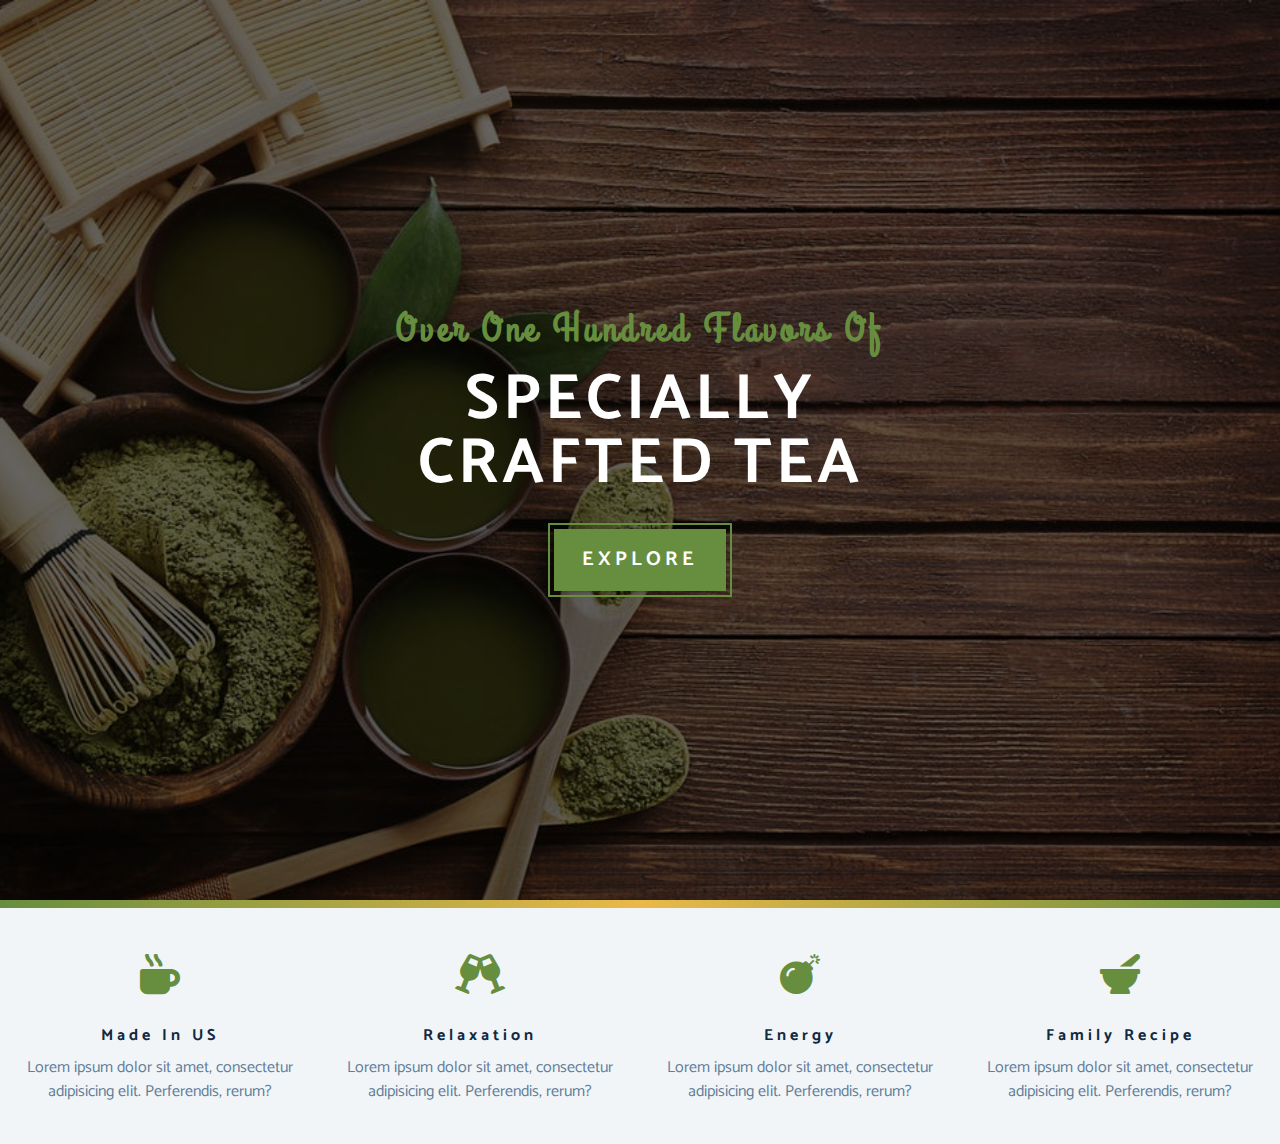
==== index.html @ 681a0a38 "skills section" ====
<!DOCTYPE html>
<html lang="en">
  <head>
    <meta charset="UTF-8" />
    <meta name="viewport" content="width=device-width, initial-scale=1.0" />
    <meta http-equiv="X-UA-Compatible" content="ie=edge" />
    <title>Tea Station || Home</title>
    <!-- font-awesome -->
    <link
      rel="stylesheet"
      href="./fontawesome-free-5.12.1-web/css/all.min.css" />
    <!-- custom css -->
    <link rel="stylesheet" href="./css/styles.css" />
  </head>
  <body>
    <!-- navbar -->
    <!-- header  -->
    <header class="header">
      <div class="banner">
        <h2>Over one hundred flavors of</h2>
        <h1>
          specially <br />
          crafted tea
        </h1>
        <a href="skills.html" class="btn banner-btn"> explore </a>
      </div>
    </header>
    <!-- end of header  -->
    <div class="content-divider"></div>
    <!-- skills section -->
    <section class="skills clearfix">
      <!-- single skill -->
      <article class="skill">
        <span class="skill-icon">
          <i class="fas fa-mug-hot"></i>
        </span>
        <h4 class="skill-title">made in US</h4>
        <p class="skill-text">
          Lorem ipsum dolor sit amet, consectetur adipisicing elit. Perferendis,
          rerum?
        </p>
      </article>
      <!-- end of single skill -->
      <!-- single skill -->
      <article class="skill">
        <span class="skill-icon">
          <i class="fas fa-glass-cheers"></i>
        </span>
        <h4 class="skill-title">relaxation</h4>
        <p class="skill-text">
          Lorem ipsum dolor sit amet, consectetur adipisicing elit. Perferendis,
          rerum?
        </p>
      </article>
      <!-- end of single skill -->
      <!-- single skill -->
      <article class="skill">
        <span class="skill-icon">
          <i class="fas fa-bomb"></i>
        </span>
        <h4 class="skill-title">energy</h4>
        <p class="skill-text">
          Lorem ipsum dolor sit amet, consectetur adipisicing elit. Perferendis,
          rerum?
        </p>
      </article>
      <!-- end of single skill -->
      <!-- single skill -->
      <article class="skill">
        <span class="skill-icon">
          <i class="fas fa-mortar-pestle"></i>
        </span>
        <h4 class="skill-title">family recipe</h4>
        <p class="skill-text">
          Lorem ipsum dolor sit amet, consectetur adipisicing elit. Perferendis,
          rerum?
        </p>
      </article>
      <!-- end of single skill -->
    </section>
    <!-- end of skills section -->
    <script src="app.js"></script>
  </body>
</html>
---- css/styles.css ----
/*
=============== 
Fonts
===============
*/
@import url("https://fonts.googleapis.com/css?family=Catamaran:400,700|Grand+Hotel");

/*
=============== 
Variables
===============
*/

:root {
  --clr-primary: #678e3e;
  --clr-primary-light: #beed8c;
  --clr-grey-1: #102a42;
  --clr-grey-5: #617d98;
  --clr-grey-10: #f1f5f8;
  --clr-white: #fff;
  --ff-primary: "Catamaran", sans-serif;
  --ff-secondary: "Grand Hotel", cursive;
  --transition: all 0.3s linear;
  --spacing: 0.25rem;
  --radius: 0.5rem;
}
* {
  margin: 0;
  padding: 0;
  box-sizing: border-box;
}
body {
  font-family: var(--ff-primary);
  background: var(--clr-white);
  color: var(--clr-grey-1);
  line-height: 1.5;
  font-size: 0.875rem;
}
a {
  text-decoration: none;
}
img {
  width: 100%;
  display: block;
}
h1,
h2,
h3,
h4 {
  letter-spacing: var(--spacing);
  text-transform: capitalize;
  line-height: 1.25;
  margin-bottom: 0.75rem;
}
h1 {
  font-size: 3rem;
}
h2 {
  font-size: 2rem;
}
h3 {
  font-size: 1.5rem;
}
h4 {
  font-size: 0.875rem;
}
p {
  margin-bottom: 1.25rem;
}
@media screen and (min-width: 800px) {
  h1 {
    font-size: 4rem;
  }
  h2 {
    font-size: 2.5rem;
  }
  h3 {
    font-size: 2rem;
  }
  h4 {
    font-size: 1rem;
  }
  body {
    font-size: 1rem;
  }
  h1,
  h2,
  h3,
  h4 {
    line-height: 1;
  }
}
/* more global css */

.btn {
  text-transform: uppercase;
  background: var(--clr-primary);
  color: var(--clr-white);
  padding: 0.75rem 1rem;
  letter-spacing: var(--spacing);
  display: inline-block;
  font-weight: 700;
  transition: var(--transition);
  font-size: 1rem;
  border: none;
  cursor: pointer;
  box-shadow: 0 1px 3px rgba(0, 0, 0, 0.2);
}
.btn:hover {
  color: var(--clr-primary);
  background: var(--clr-primary-light);
}
.clearfix::after,
.clearfix::before {
  content: "";
  clear: both;
  display: table;
}
/*
=============== 
Header
===============
*/
.header {
  min-height: 100vh;
  background: linear-gradient(rgba(0, 0, 0, 0.6), rgba(0, 0, 0, 0.6)),
    url("../images/main-bcg.jpeg") center/cover no-repeat fixed;
  position: relative;
  /* animation */
  overflow-x: hidden;
}
.banner {
  text-align: center;
  position: absolute;
  top: 50%;
  left: 50%;
  transform: translate(-50%, -50%);
}
.banner h2 {
  font-family: var(--ff-secondary);
  color: var(--clr-primary);
  /* animation */
}
.banner h1 {
  text-transform: uppercase;
  color: var(--clr-white);
  margin-top: 1.25rem;
  margin-bottom: 2rem;
  /* animation */
}
.banner-btn {
  outline: 0.125rem solid var(--clr-primary);
  outline-offset: 0.25rem;
  font-size: 1.25rem;
  padding: 1rem 1.75rem;
}
/* content divider */
.content-divider {
  height: 0.5rem;
  background: linear-gradient(
    to left,
    var(--clr-primary),
    #e9b949,
    var(--clr-primary)
  );
}
/*
=============== 
Skills
===============
*/

.skills {
  background: var(--clr-grey-10);
}
.skill {
  padding: 2.5rem 0;
  text-align: center;
  transition: var(--transition);
}
.skill-icon {
  font-size: 2.5rem;
  margin-bottom: 1.25rem;
  transition: var(--transition);
  display: inline-block;
  color: var(--clr-primary);
}
.skill-text {
  color: var(--clr-grey-5);
  max-width: 17rem;
  margin: 0 auto;
}
.skill:hover {
  background: var(--clr-white);
  box-shadow: 0 2px var(--clr-primary);
}
.skill:hover .skill-icon {
  transform: translateY(-5px);
}
@media screen and (min-width: 576px) {
  .skill {
    float: left;
    width: 50%;
  }
}
@media screen and (min-width: 1200px) {
  .skill {
    width: 25%;
  }
}
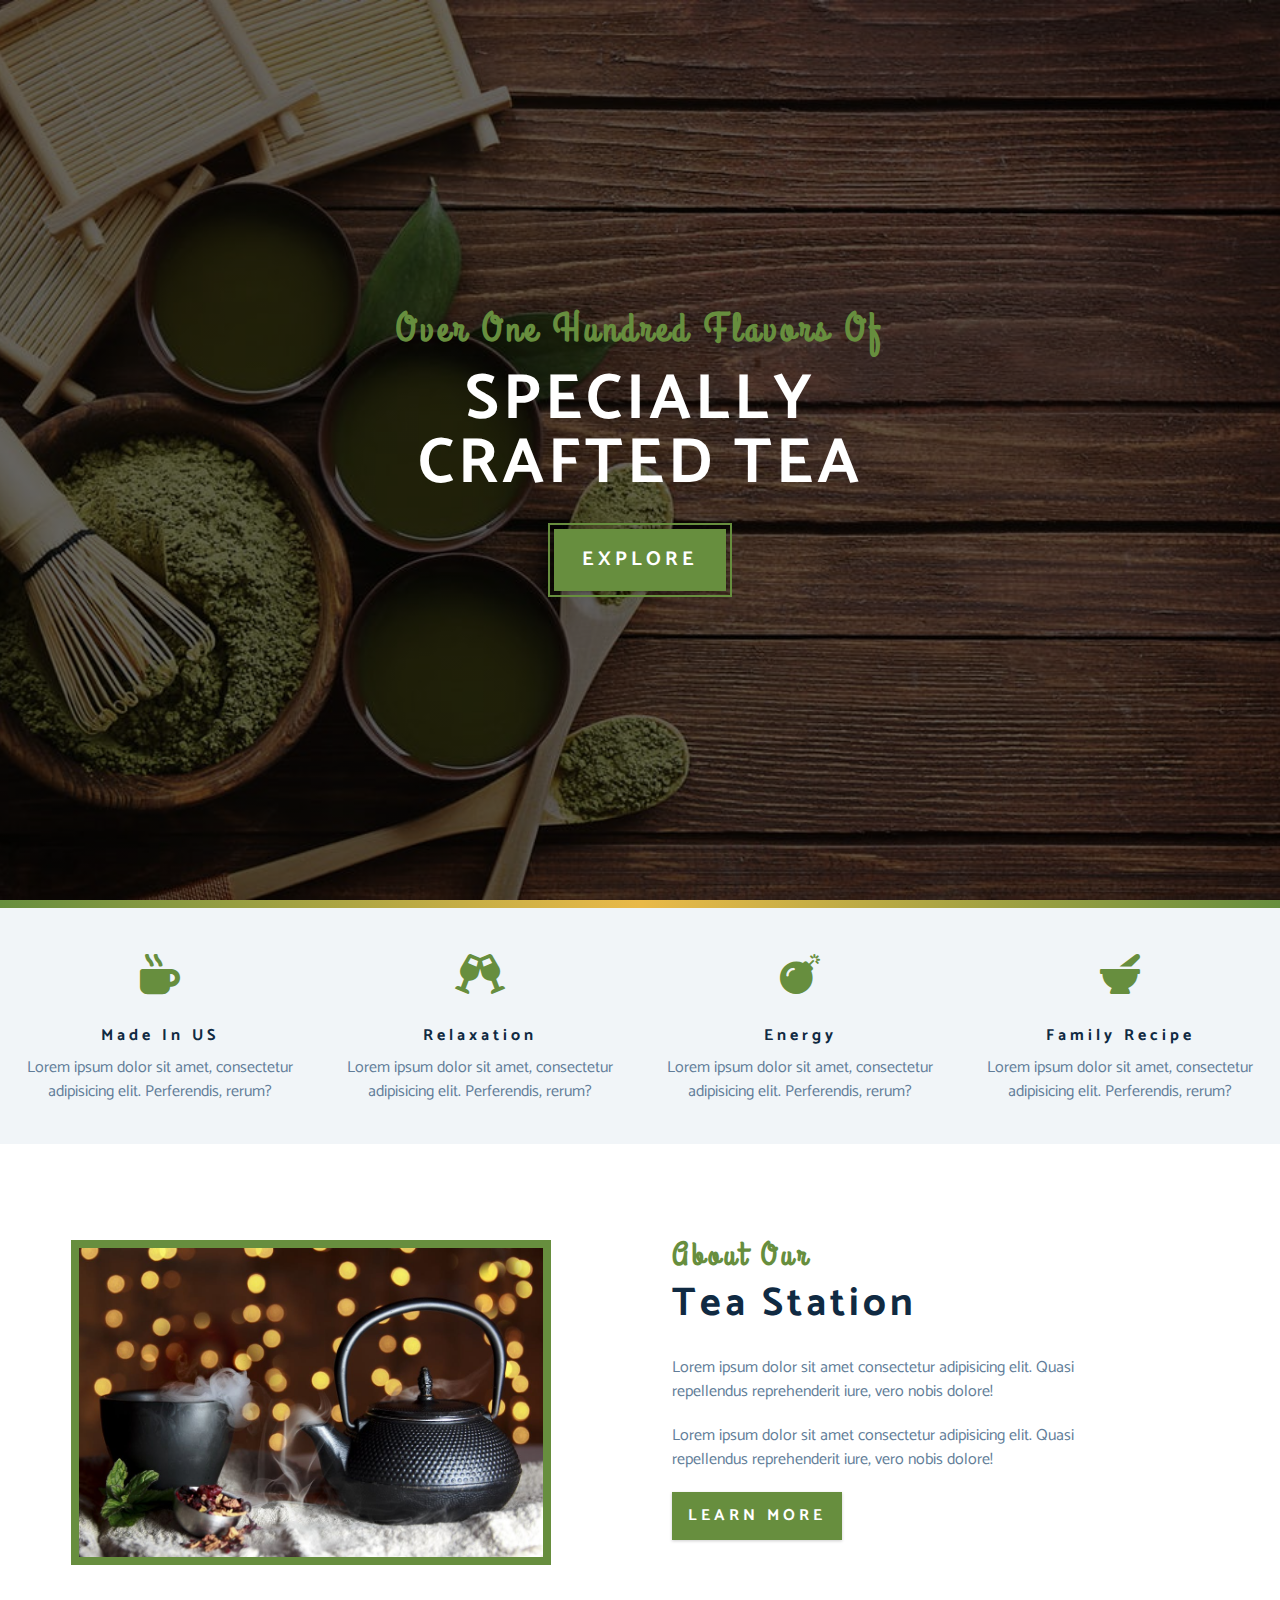
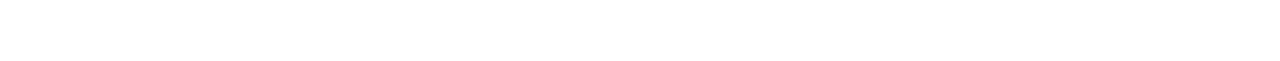
==== commit 21b58221: "about section" ====
--- a/index.html
+++ b/index.html
@@ -79,6 +79,39 @@
       <!-- end of single skill -->
     </section>
     <!-- end of skills section -->
+    <!-- about -->
+    <section>
+      <div class="section-center clearfix">
+        <!-- about-img -->
+        <article class="about-img">
+          <div class="about-picture-container">
+            <img
+              src="./images/about-bcg.jpeg"
+              alt="tea kettle"
+              class="about-picture" />
+          </div>
+        </article>
+        <!-- about-info -->
+        <article class="about-info">
+          <!-- section title -->
+          <div class="section-title">
+            <h3>about our</h3>
+            <h2>tea station</h2>
+          </div>
+          <!-- end of section title -->
+          <p class="about-text">
+            Lorem ipsum dolor sit amet consectetur adipisicing elit. Quasi
+            repellendus reprehenderit iure, vero nobis dolore!
+          </p>
+          <p class="about-text">
+            Lorem ipsum dolor sit amet consectetur adipisicing elit. Quasi
+            repellendus reprehenderit iure, vero nobis dolore!
+          </p>
+          <a href="about.html" class="btn">learn more</a>
+        </article>
+      </div>
+    </section>
+    <!-- end of about -->
     <script src="app.js"></script>
   </body>
 </html>
--- a/css/styles.css
+++ b/css/styles.css
@@ -116,6 +116,26 @@
   clear: both;
   display: table;
 }
+.section-title h3 {
+  font-family: var(--ff-secondary);
+  color: var(--clr-primary);
+}
+.section-title {
+  margin-bottom: 2rem;
+}
+.section-center {
+  padding: 4rem 0;
+  width: 85vw;
+  margin: 0 auto;
+  max-width: 1170px;
+}
+@media screen and (min-width: 992px) {
+  .section-center {
+    width: 95vw;
+    padding: 4rem 1rem;
+  }
+}
+
 /*
 =============== 
 Header
@@ -208,3 +228,40 @@
     width: 25%;
   }
 }
+/*
+=============== 
+About
+===============
+*/
+.about-img,
+.about-info {
+  padding: 2rem 0;
+}
+.about-picture-container {
+  background: var(--clr-primary);
+  border: 0.5rem solid var(--clr-primary);
+  max-width: 30rem;
+  /* extra stuff */
+  overflow: hidden;
+}
+.about-picture {
+  transition: var(--transition);
+}
+.about-picture-container:hover .about-picture {
+  opacity: 0.5;
+  transform: scale(1.2);
+}
+.about-text {
+  max-width: 26rem;
+  color: var(--clr-grey-5);
+}
+@media screen and (min-width: 992px) {
+  .about-img,
+  .about-info {
+    float: left;
+    width: 50%;
+  }
+  .about-info {
+    padding-left: 2rem;
+  }
+}
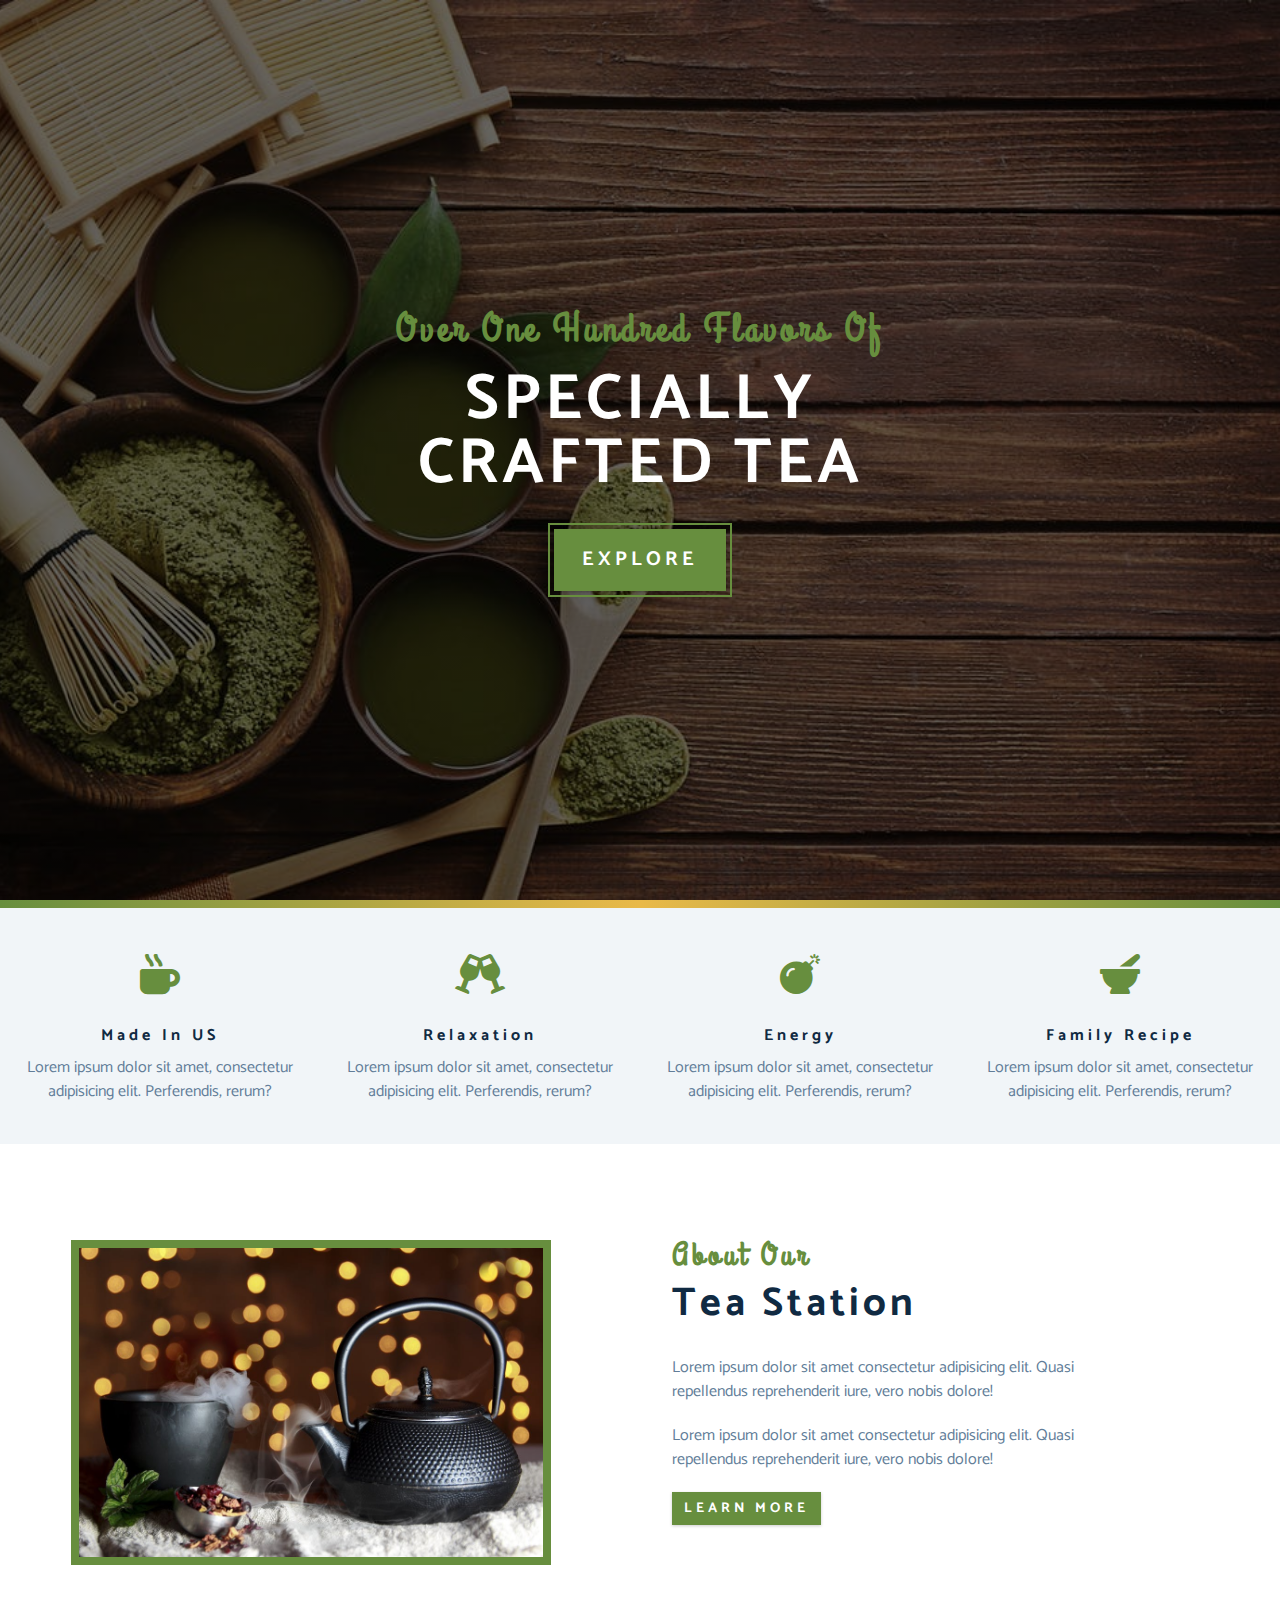
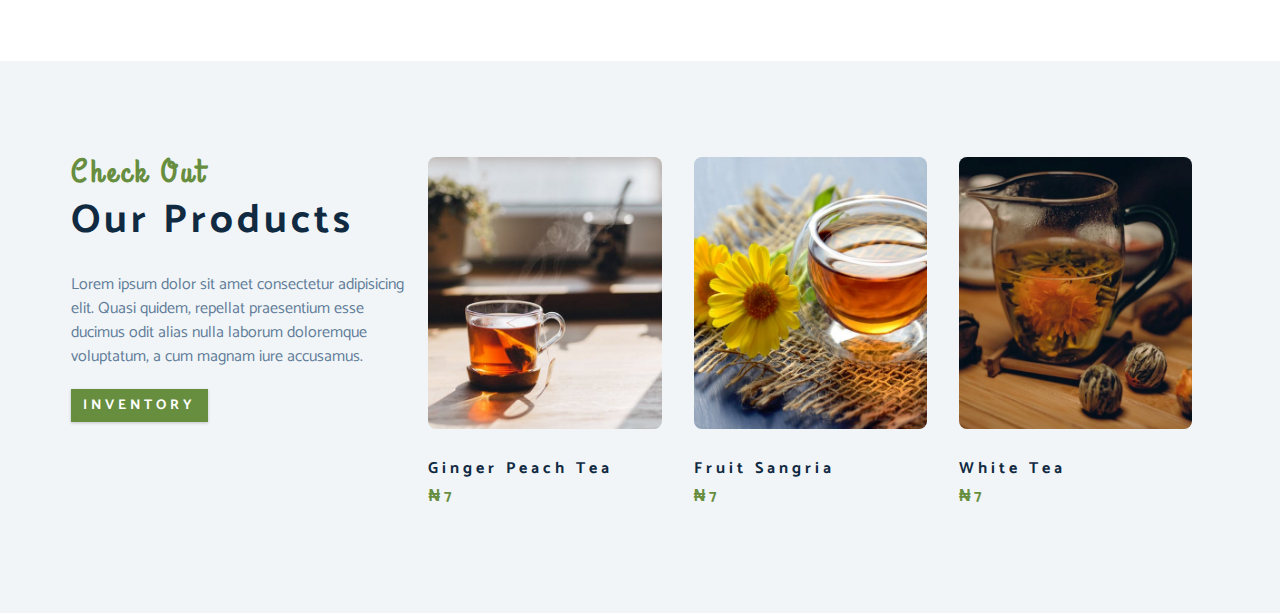
==== commit 24e494c4: "product section" ====
--- a/index.html
+++ b/index.html
@@ -112,6 +112,60 @@
       </div>
     </section>
     <!-- end of about -->
+    <!-- products -->
+    <section class="products">
+      <div class="section-center clearfix">
+        <!-- products info -->
+        <article class="products-info">
+          <!-- section title -->
+          <div class="section-title">
+            <h3>check out</h3>
+            <h2>our products</h2>
+          </div>
+          <!-- end of section title -->
+          <p class="product-text">
+            Lorem ipsum dolor sit amet consectetur adipisicing elit. Quasi
+            quidem, repellat praesentium esse ducimus odit alias nulla laborum
+            doloremque voluptatum, a cum magnam iure accusamus.
+          </p>
+          <a href="products.html" class="btn">inventory</a>
+        </article>
+        <!-- products inventory -->
+        <article class="products-inventory clearfix">
+          <!-- single product -->
+          <div class="product">
+            <img
+              src="./images/product-1.jpeg"
+              alt="single product"
+              class="product-img" />
+            <h4 class="product-title">ginger peach tea</h4>
+            <h4 class="product-price">&#8358;7</h4>
+          </div>
+          <!-- end of single product -->
+          <!-- single product -->
+          <div class="product">
+            <img
+              src="./images/product-2.jpeg"
+              alt="single product"
+              class="product-img" />
+            <h4 class="product-title">fruit sangria</h4>
+            <h4 class="product-price">&#8358;7</h4>
+          </div>
+          <!-- end of single product -->
+          <!-- single product -->
+          <div class="product">
+            <img
+              src="./images/product-3.jpeg"
+              alt="single product"
+              class="product-img" />
+            <h4 class="product-title">white tea</h4>
+            <h4 class="product-price">&#8358;7</h4>
+          </div>
+          <!-- end of single product -->
+        </article>
+      </div>
+    </section>
+    <!-- end of products -->
     <script src="app.js"></script>
   </body>
 </html>
--- a/css/styles.css
+++ b/css/styles.css
@@ -96,12 +96,12 @@
   text-transform: uppercase;
   background: var(--clr-primary);
   color: var(--clr-white);
-  padding: 0.75rem 1rem;
+  padding: 0.375rem 0.75rem;
   letter-spacing: var(--spacing);
   display: inline-block;
   font-weight: 700;
   transition: var(--transition);
-  font-size: 1rem;
+  font-size: 0.875rem;
   border: none;
   cursor: pointer;
   box-shadow: 0 1px 3px rgba(0, 0, 0, 0.2);
@@ -265,3 +265,57 @@
     padding-left: 2rem;
   }
 }
+/*
+=============== 
+Products
+===============
+*/
+.products {
+  background: var(--clr-grey-10);
+}
+.products article {
+  padding: 2rem 0;
+}
+
+.product-text {
+  color: var(--clr-grey-5);
+  max-width: 26rem;
+}
+.product {
+  margin-bottom: 2rem;
+}
+.product-img {
+  border-radius: var(--radius);
+  margin-bottom: 2rem;
+  height: 17rem;
+  object-fit: cover;
+}
+.product-price {
+  color: var(--clr-primary);
+}
+@media screen and (min-width: 768px) {
+  .product {
+    float: left;
+    width: 50%;
+    padding-right: 2rem;
+  }
+}
+@media screen and (min-width: 992px) {
+  .product {
+    width: 33.3%;
+  }
+}
+@media screen and (min-width: 1200px) {
+  .products-info {
+    float: left;
+    width: 30%;
+  }
+  .products-inventory {
+    float: left;
+    width: 70%;
+  }
+  .product {
+    margin-bottom: 0;
+    padding: 0 1rem;
+  }
+}
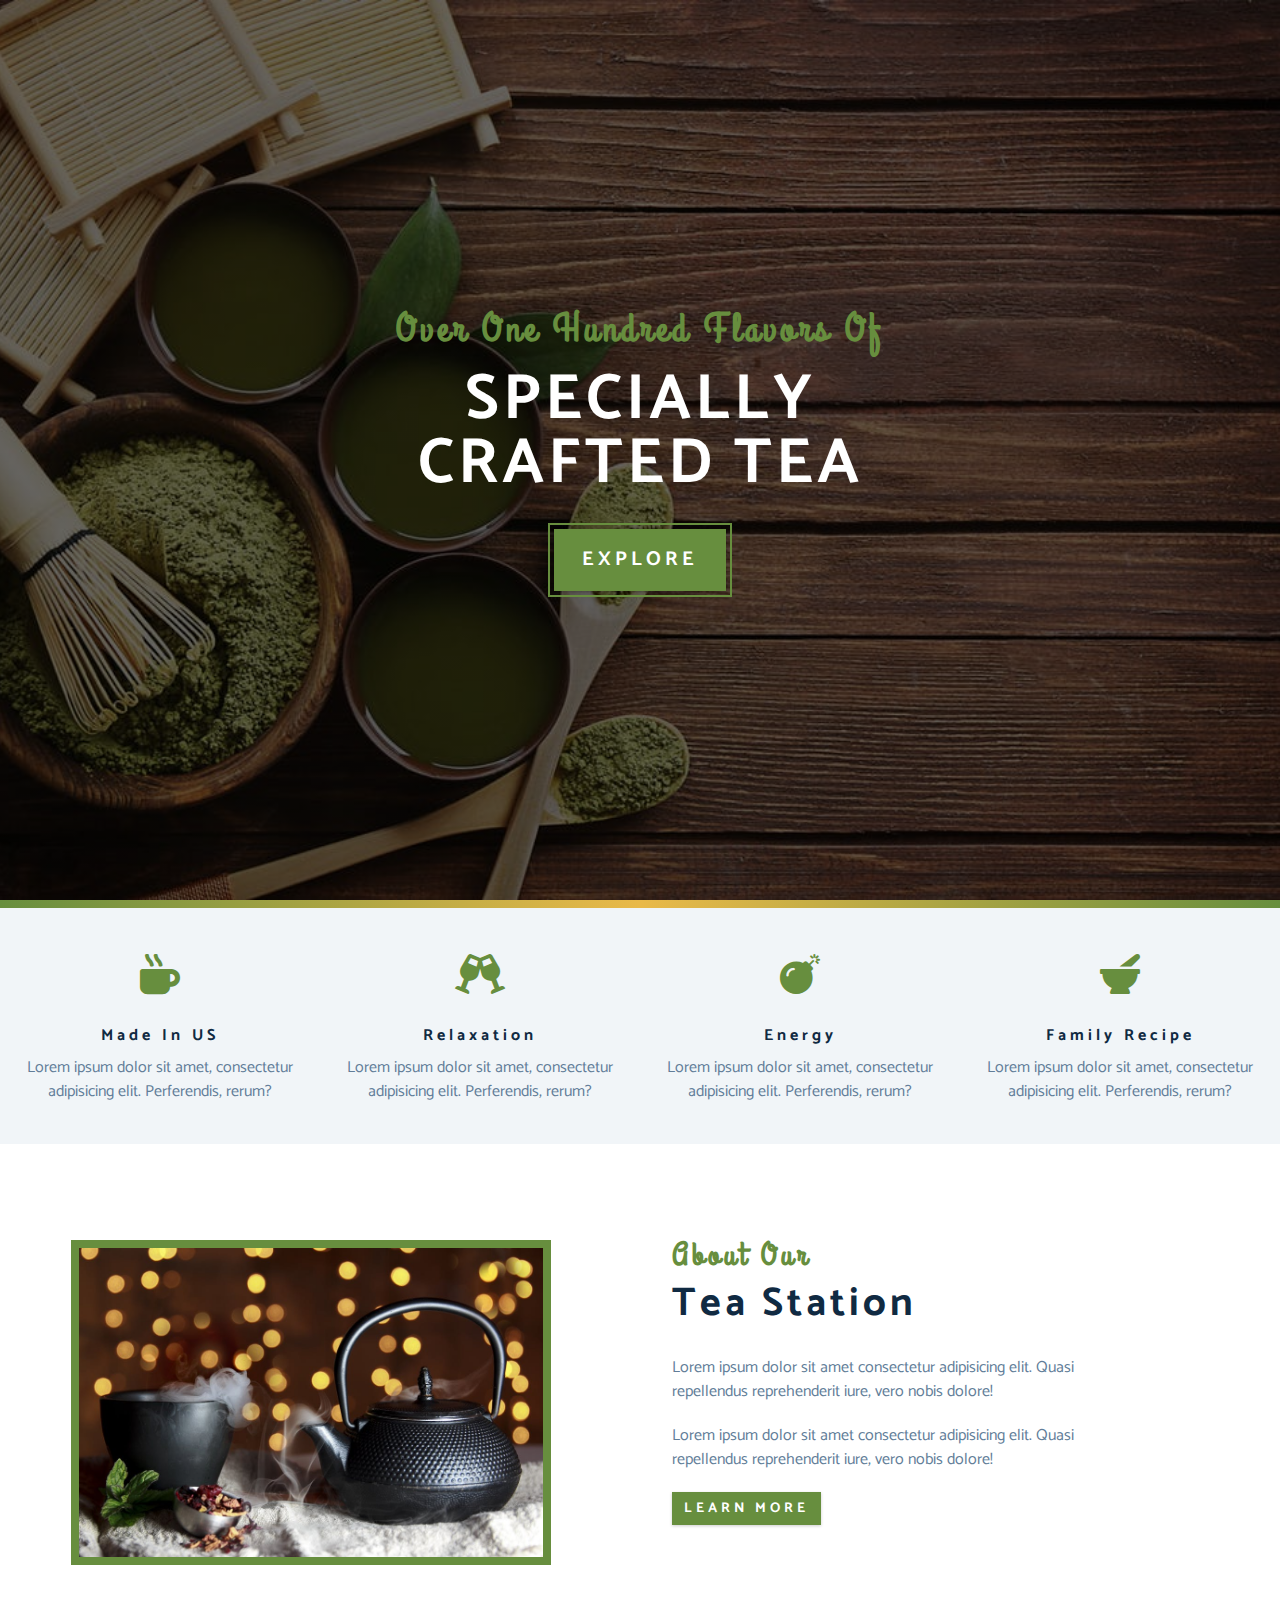
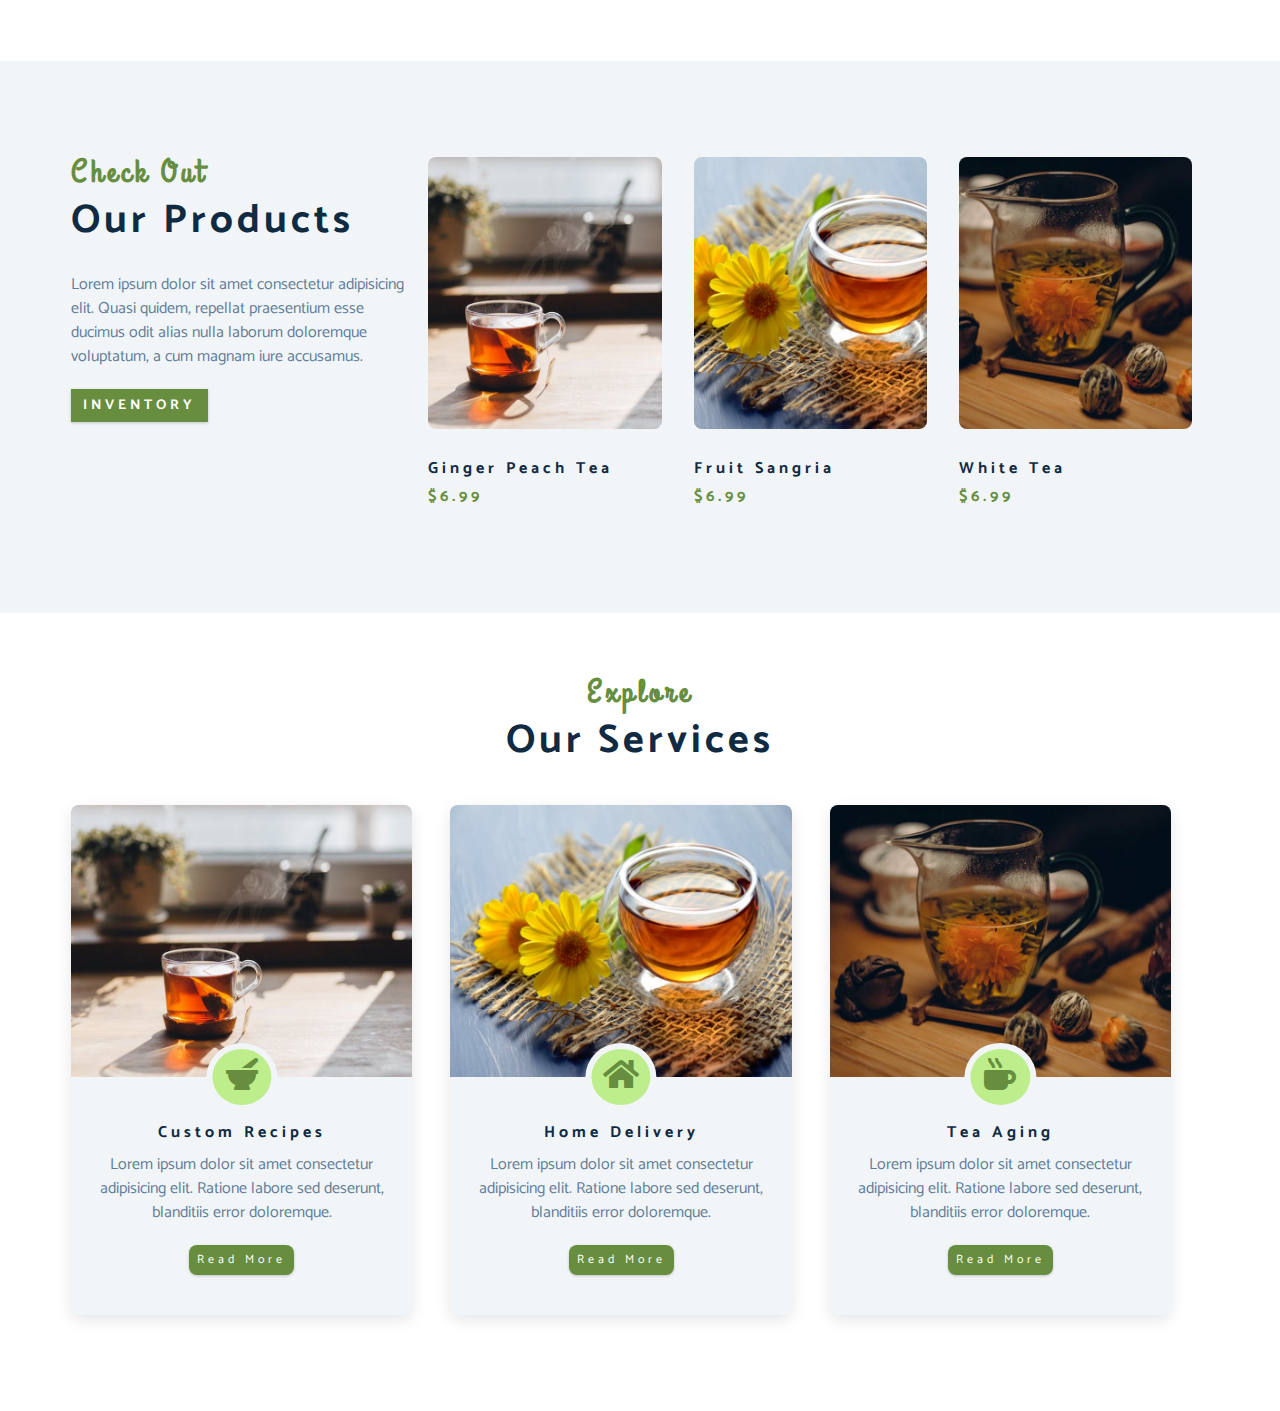
==== commit d165c08b: "services section with centre icon" ====
--- a/index.html
+++ b/index.html
@@ -139,7 +139,7 @@
               alt="single product"
               class="product-img" />
             <h4 class="product-title">ginger peach tea</h4>
-            <h4 class="product-price">&#8358;7</h4>
+            <h4 class="product-price">$6.99</h4>
           </div>
           <!-- end of single product -->
           <!-- single product -->
@@ -149,7 +149,7 @@
               alt="single product"
               class="product-img" />
             <h4 class="product-title">fruit sangria</h4>
-            <h4 class="product-price">&#8358;7</h4>
+            <h4 class="product-price">$6.99</h4>
           </div>
           <!-- end of single product -->
           <!-- single product -->
@@ -159,13 +159,100 @@
               alt="single product"
               class="product-img" />
             <h4 class="product-title">white tea</h4>
-            <h4 class="product-price">&#8358;7</h4>
+            <h4 class="product-price">$6.99</h4>
           </div>
           <!-- end of single product -->
         </article>
       </div>
     </section>
     <!-- end of products -->
+    <!-- services -->
+    <section class="services">
+      <!-- section title -->
+      <div class="section-title services-title">
+        <h3>explore</h3>
+        <h2>our services</h2>
+      </div>
+      <!-- end of section title -->
+      <div class="section-center clearfix">
+        <!-- single card -->
+        <article class="service-card">
+          <!-- img container -->
+          <div class="service-img-container">
+            <!-- img -->
+            <img
+              src="./images/product-1.jpeg"
+              class="service-img"
+              alt="single service" />
+            <!-- service icon -->
+            <span class="service-icon">
+              <i class="fas fa-mortar-pestle fa-fw"></i>
+            </span>
+          </div>
+          <!-- service info -->
+          <div class="service-info">
+            <h4>custom recipes</h4>
+            <p>
+              Lorem ipsum dolor sit amet consectetur adipisicing elit. Ratione
+              labore sed deserunt, blanditiis error doloremque.
+            </p>
+            <a href="products.html" class="btn service-btn">read more</a>
+          </div>
+        </article>
+        <!--end of  single card -->
+        <!-- single card -->
+        <article class="service-card">
+          <!-- img container -->
+          <div class="service-img-container">
+            <!-- img -->
+            <img
+              src="./images/product-2.jpeg"
+              class="service-img"
+              alt="single service" />
+            <!-- service icon -->
+            <span class="service-icon">
+              <i class="fas fa-home fa-fw"></i>
+            </span>
+          </div>
+          <!-- service info -->
+          <div class="service-info">
+            <h4>home delivery</h4>
+            <p>
+              Lorem ipsum dolor sit amet consectetur adipisicing elit. Ratione
+              labore sed deserunt, blanditiis error doloremque.
+            </p>
+            <a href="products.html" class="btn service-btn">read more</a>
+          </div>
+        </article>
+        <!--end of  single card -->
+        <!-- single card -->
+        <article class="service-card">
+          <!-- img container -->
+          <div class="service-img-container">
+            <!-- img -->
+            <img
+              src="./images/product-3.jpeg"
+              class="service-img"
+              alt="single service" />
+            <!-- service icon -->
+            <span class="service-icon">
+              <i class="fas fa-mug-hot fa-fw"></i>
+            </span>
+          </div>
+          <!-- service info -->
+          <div class="service-info">
+            <h4>tea aging</h4>
+            <p>
+              Lorem ipsum dolor sit amet consectetur adipisicing elit. Ratione
+              labore sed deserunt, blanditiis error doloremque.
+            </p>
+            <a href="products.html" class="btn service-btn">read more</a>
+          </div>
+        </article>
+        <!--end of  single card -->
+      </div>
+    </section>
+    <!-- end of services -->
     <script src="app.js"></script>
   </body>
 </html>
--- a/css/styles.css
+++ b/css/styles.css
@@ -319,3 +319,77 @@
     padding: 0 1rem;
   }
 }
+/*
+=============== 
+Services
+===============
+*/
+.services-title {
+  margin-top: 4rem;
+  margin-bottom: -4rem;
+  text-align: center;
+}
+.service-card {
+  margin: 2rem 0;
+  background: var(--clr-grey-10);
+  border-radius: var(--radius);
+  box-shadow: 0 5px 15px rgba(0, 0, 0, 0.1);
+  transition: var(--transition);
+}
+.service-card:hover {
+  transform: scale(1.02);
+  box-shadow: 0 5px 15px rgba(0, 0, 0, 0.2);
+}
+.service-img {
+  height: 17rem;
+  object-fit: cover;
+  border-top-left-radius: var(--radius);
+  border-top-right-radius: var(--radius);
+}
+.service-info {
+  text-align: center;
+  padding: 3rem 1rem 2.5rem 1rem;
+}
+.service-info p {
+  max-width: 20rem;
+  color: var(--clr-grey-5);
+  margin: 0 auto;
+}
+.service-btn {
+  font-size: 0.75rem;
+  text-transform: capitalize;
+  padding: 0.375rem 0.5rem;
+  border-radius: var(--radius);
+  font-weight: 400;
+  margin-top: 1.25rem;
+}
+@media screen and (min-width: 768px) {
+  .service-card {
+    float: left;
+    width: 45%;
+    margin-right: 5%;
+    /* 100% 45% 90% 5%*/
+  }
+}
+@media screen and (min-width: 992px) {
+  .service-card {
+    width: 30%;
+    margin-right: 3.333%;
+    /* 100% 30% 3.333%*/
+  }
+}
+.service-img-container {
+  position: relative;
+}
+.service-icon {
+  position: absolute;
+  left: 50%;
+  bottom: 0;
+  font-size: 2rem;
+  color: var(--clr-primary);
+  background: var(--clr-primary-light);
+  padding: 0.25rem 0.6rem;
+  border-radius: 50%;
+  transform: translate(-50%, 50%);
+  border: 0.375rem solid var(--clr-grey-10);
+}
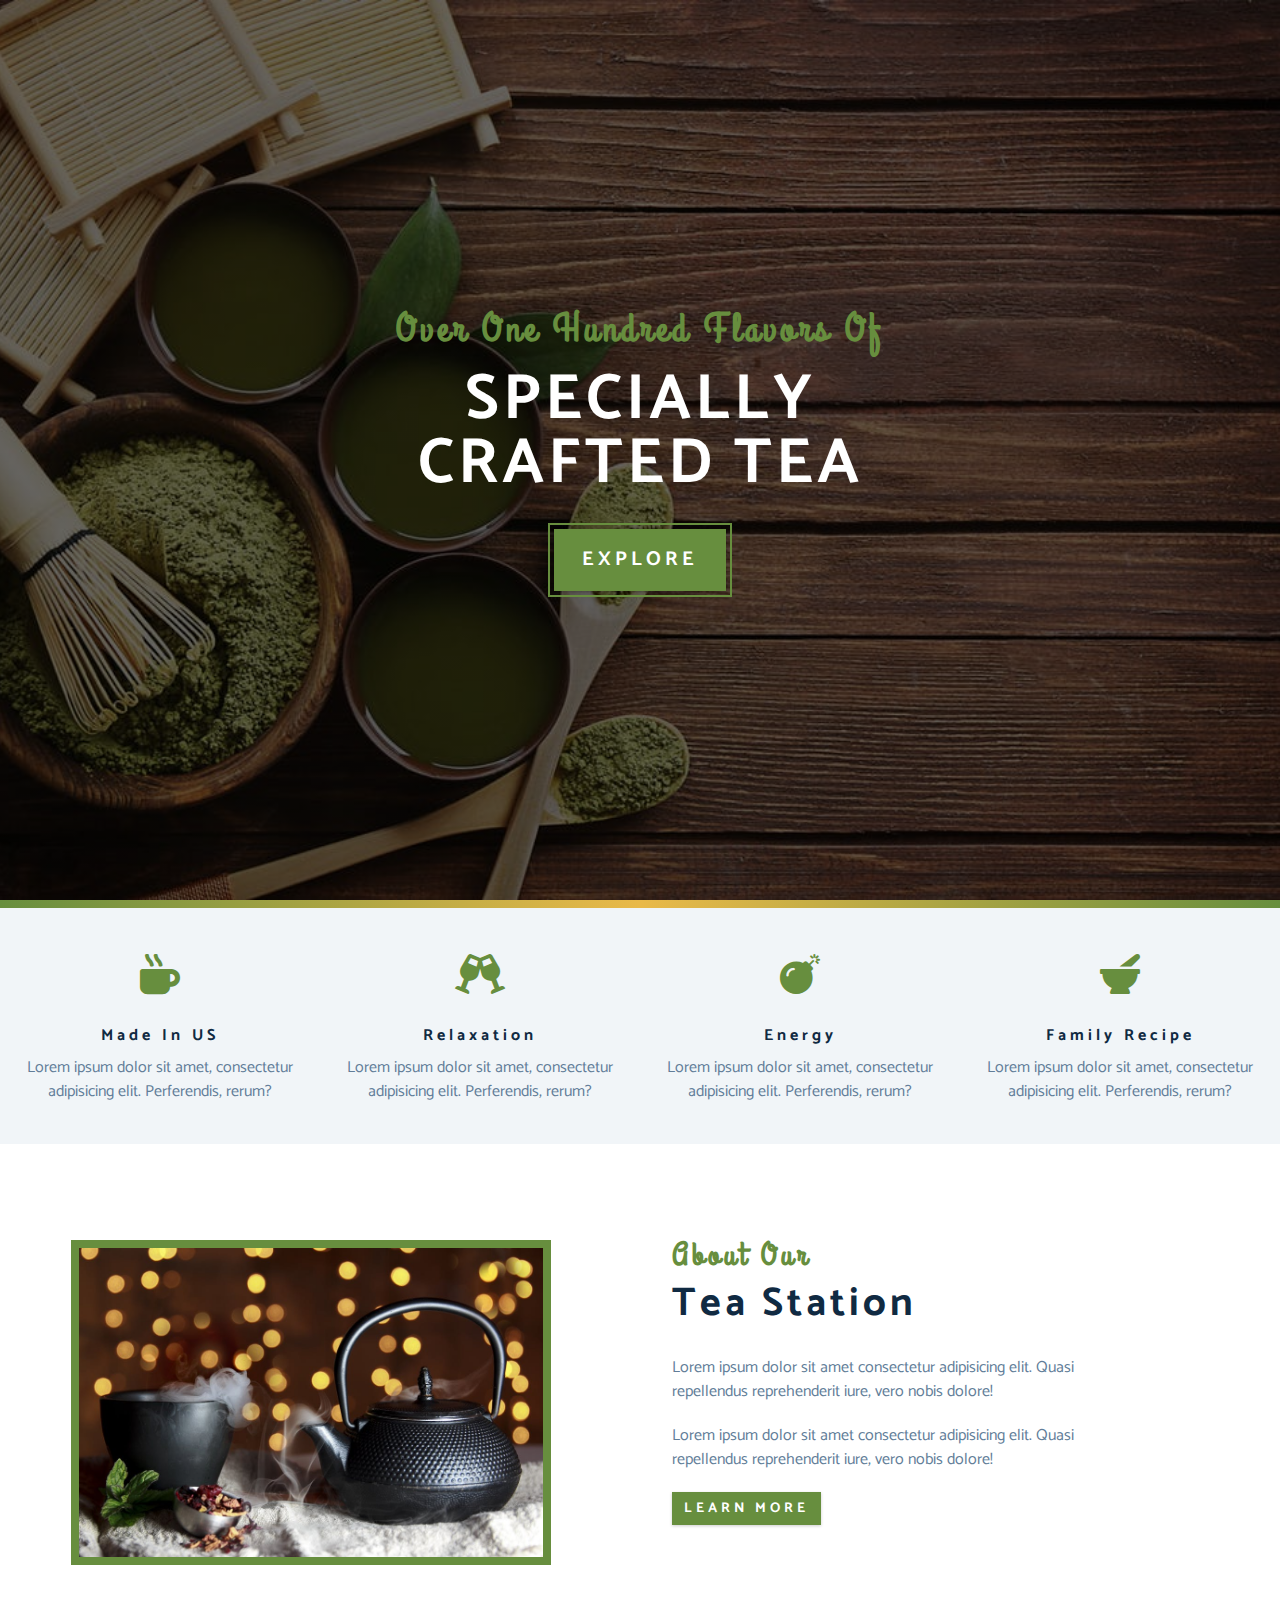
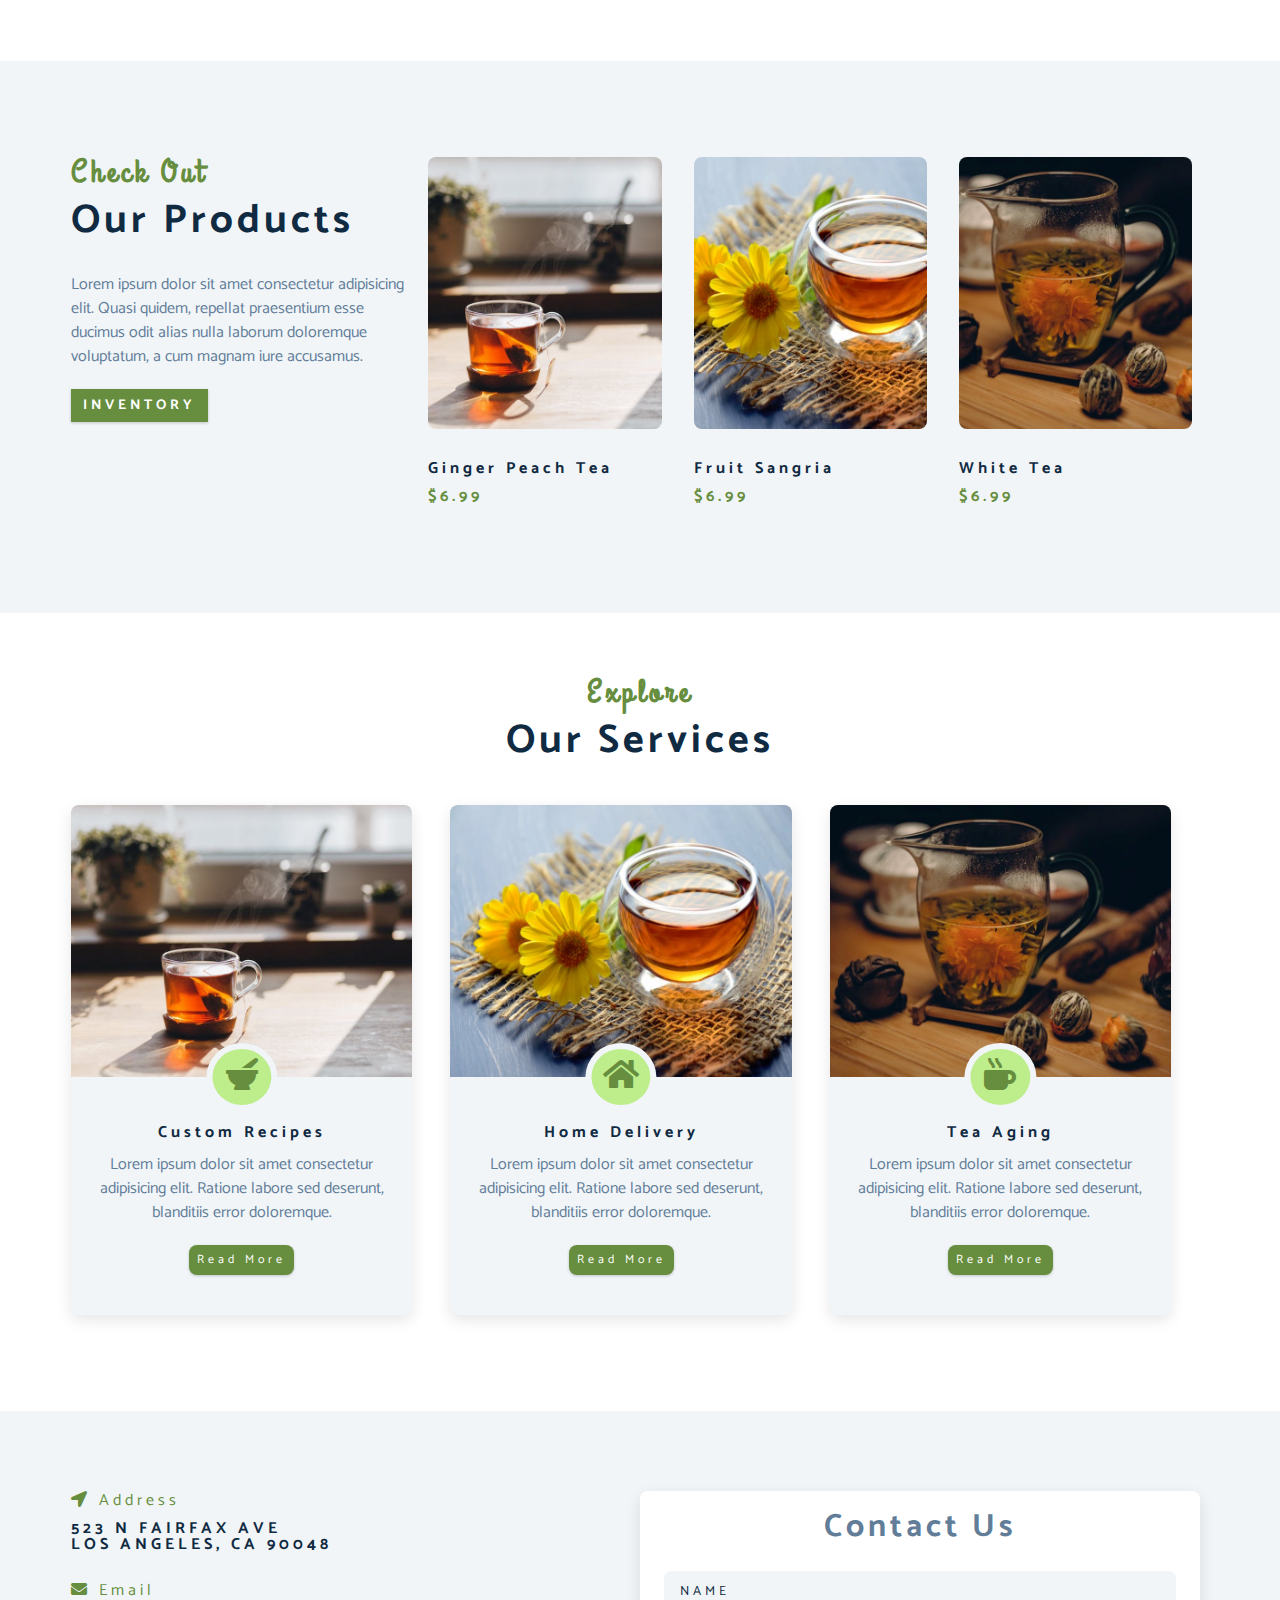
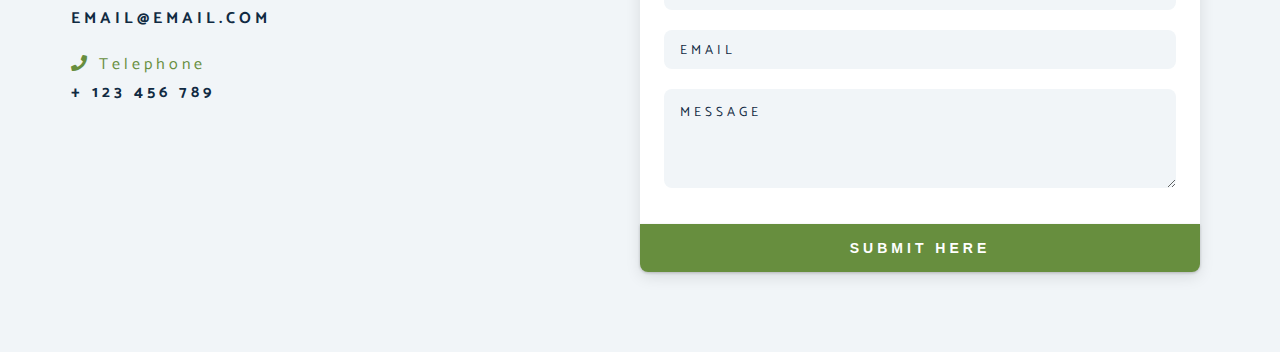
==== commit fa893445: "contact section" ====
--- a/index.html
+++ b/index.html
@@ -253,6 +253,77 @@
       </div>
     </section>
     <!-- end of services -->
+    <!-- contact -->
+    <section class="contact">
+      <div class="section-center clearfix">
+        <!-- contact info -->
+        <article class="contact-info">
+          <!-- contact item -->
+          <div class="contact-item">
+            <h4 class="contact-title">
+              <span class="contact-icon">
+                <i class="fas fa-location-arrow"></i>
+              </span>
+              address
+            </h4>
+            <h4 class="contact-text">
+              523 N Fairfax Ave <br />
+              Los Angeles, CA 90048
+            </h4>
+          </div>
+          <!-- end of contact item -->
+          <!-- contact item -->
+          <div class="contact-item">
+            <h4 class="contact-title">
+              <span class="contact-icon">
+                <i class="fas fa-envelope"></i>
+              </span>
+              email
+            </h4>
+            <h4 class="contact-text">email@email.com</h4>
+          </div>
+          <!-- end of contact item -->
+          <!-- contact item -->
+          <div class="contact-item">
+            <h4 class="contact-title">
+              <span class="contact-icon">
+                <i class="fas fa-phone"></i>
+              </span>
+              telephone
+            </h4>
+            <h4 class="contact-text">+ 123 456 789</h4>
+          </div>
+          <!-- end of contact item -->
+        </article>
+        <!-- contact form -->
+        <article class="contact-form">
+          <h3>contact us</h3>
+          <form>
+            <div class="form-group">
+              <!-- inputs -->
+              <input
+                type="text"
+                placeholder="name"
+                class="form-control"
+                name="name" />
+              <input
+                type="email"
+                placeholder="email"
+                class="form-control"
+                name="email" />
+              <textarea
+                name="message"
+                placeholder="message"
+                class="form-control"
+                rows="5"></textarea>
+            </div>
+            <!-- button -->
+            <button type="submit" class="submit-btn btn">submit here</button>
+          </form>
+        </article>
+      </div>
+    </section>
+    <!-- end of contact -->
     <script src="app.js"></script>
   </body>
 </html>
--- a/css/styles.css
+++ b/css/styles.css
@@ -393,3 +393,79 @@
   transform: translate(-50%, 50%);
   border: 0.375rem solid var(--clr-grey-10);
 }
+/*
+=============== 
+Contact
+===============
+*/
+.contact {
+  background: var(--clr-grey-10);
+}
+.contact-form,
+.contact-info {
+  margin: 1rem 0;
+}
+.contact-item {
+  margin-bottom: 1.75rem;
+}
+.contact-title {
+  color: var(--clr-primary);
+  font-weight: 400;
+}
+.contact-text {
+  text-transform: uppercase;
+}
+.contact-form {
+  background: var(--clr-white);
+  border-radius: var(--radius);
+  text-align: center;
+  box-shadow: 0 5px 15px rgba(0, 0, 0, 0.1);
+  transition: var(--transition);
+  max-width: 35rem;
+}
+.contact-form:hover {
+  box-shadow: 0 5px 15px rgba(0, 0, 0, 0.2);
+}
+.contact-form h3 {
+  padding-top: 1.25rem;
+  color: var(--clr-grey-5);
+}
+.form-group {
+  padding: 1rem 1.5rem;
+}
+.form-control {
+  display: block;
+  width: 100%;
+  padding: 0.75rem 1rem;
+  border: none;
+  margin-bottom: 1.25rem;
+  background: var(--clr-grey-10);
+  border-radius: var(--radius);
+  text-transform: uppercase;
+  letter-spacing: var(--spacing);
+}
+.form-control::placeholder {
+  font-family: var(--ff-primary);
+  color: var(--clr-grey-1);
+  text-transform: uppercase;
+  letter-spacing: var(--spacing);
+}
+.submit-btn {
+  display: block;
+  width: 100%;
+  padding: 1rem;
+  border-bottom-left-radius: var(--radius);
+  border-bottom-right-radius: var(--radius);
+}
+@media screen and (min-width: 992px) {
+  .contact-form,
+  .contact-info {
+    float: left;
+    width: 50%;
+  }
+}
+/*
+=============== 
+Footer
+===============
+*/
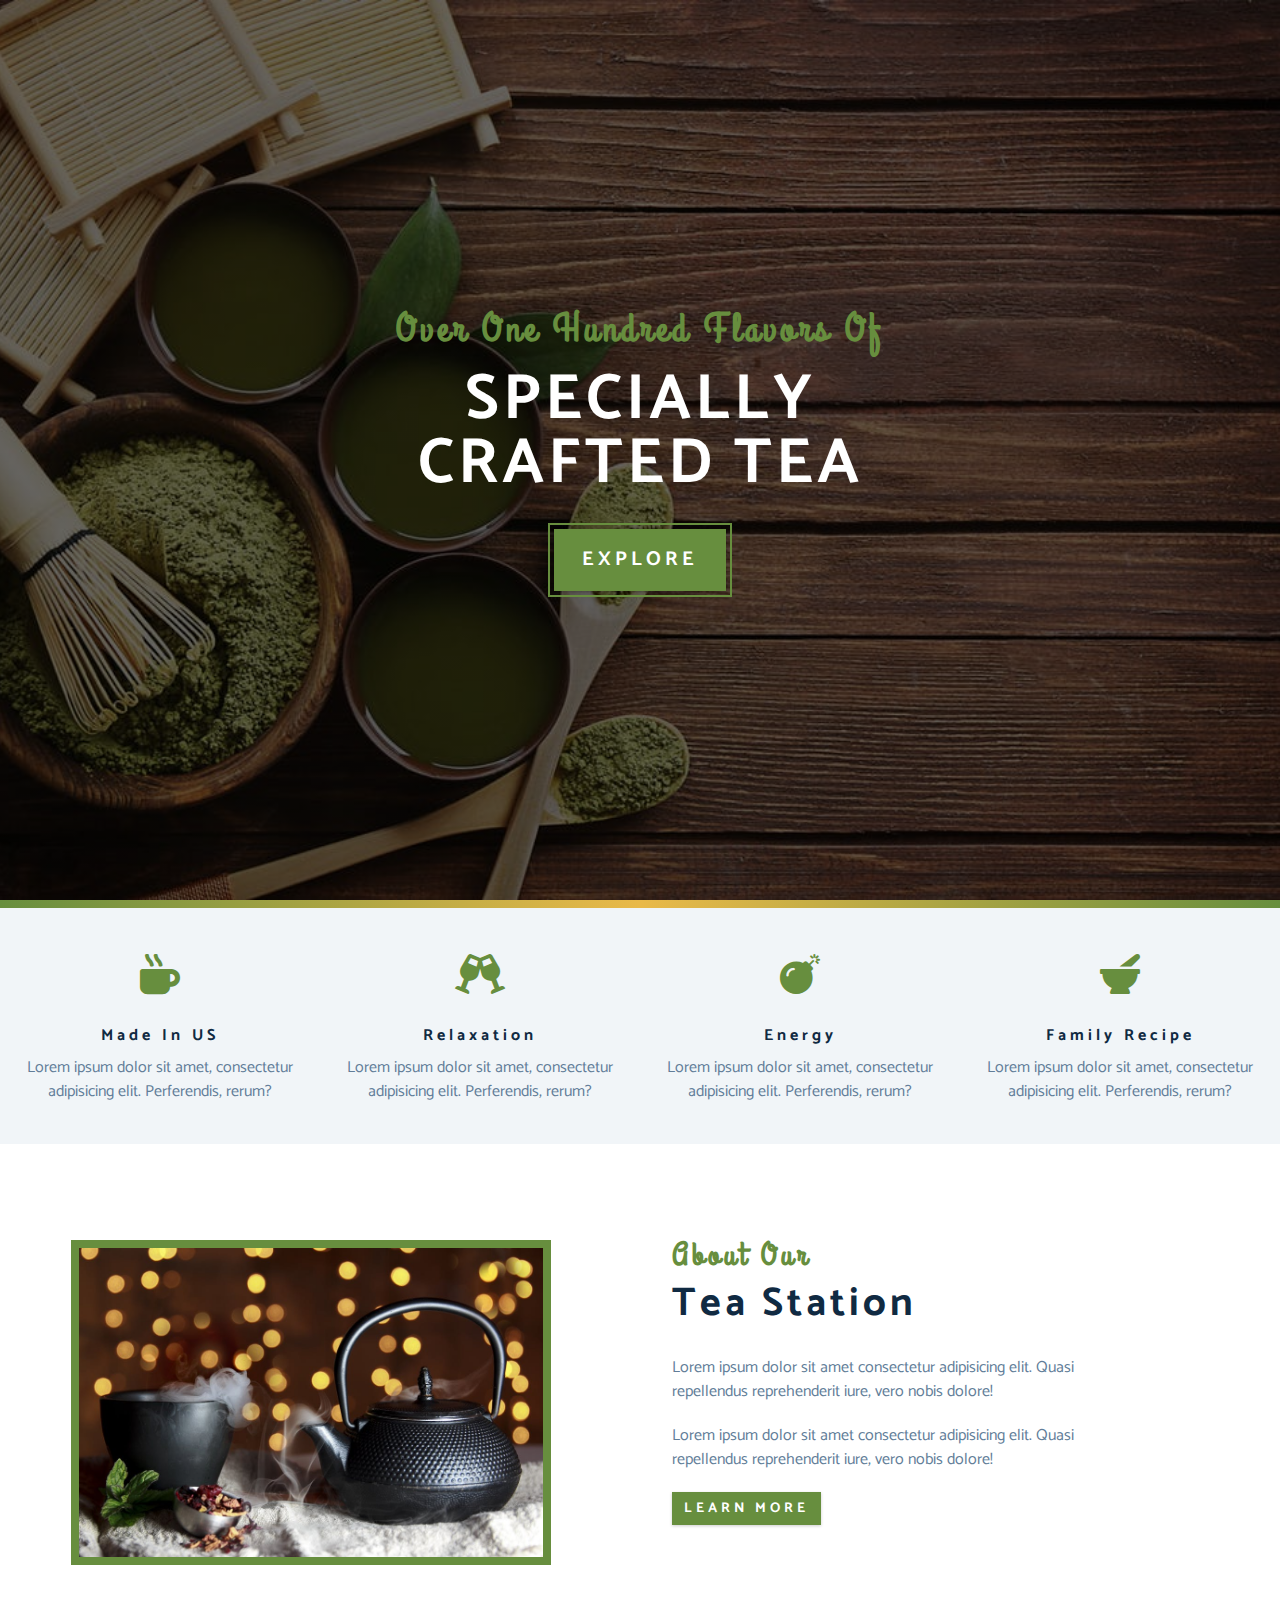
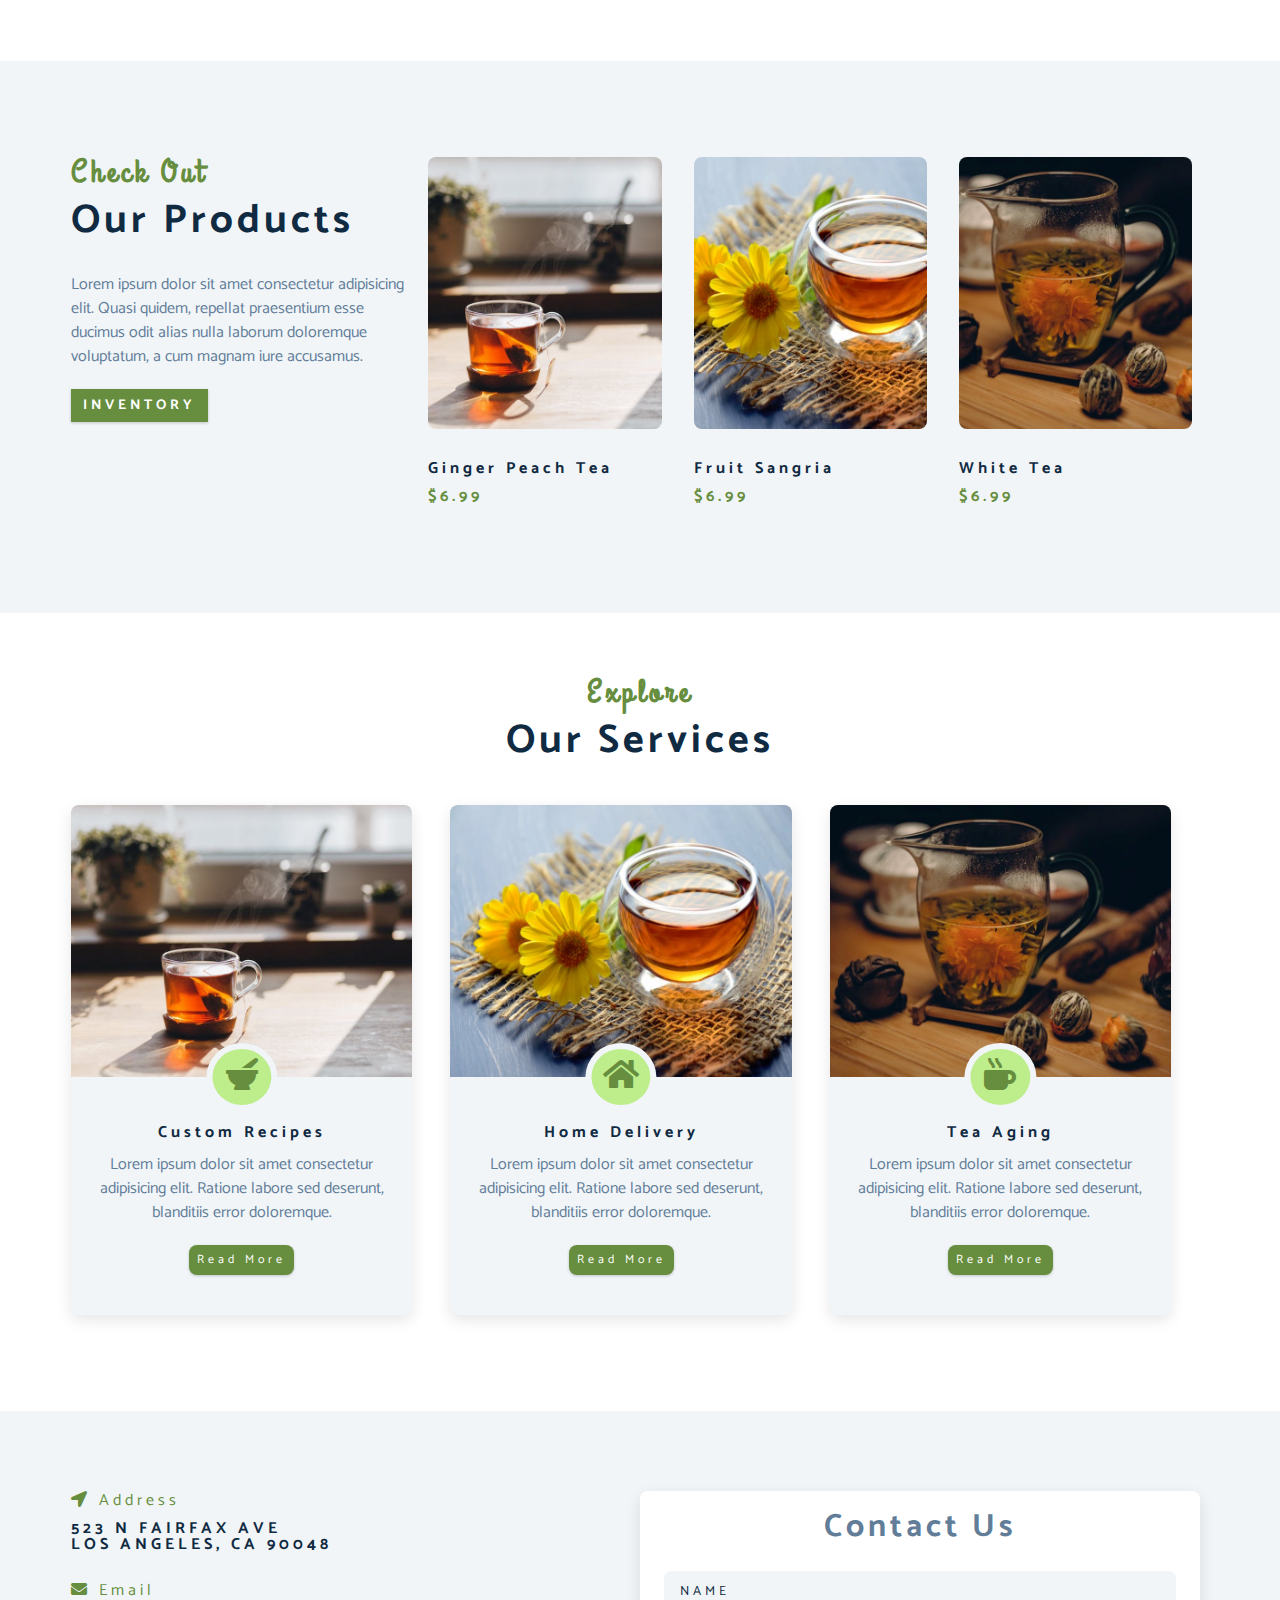
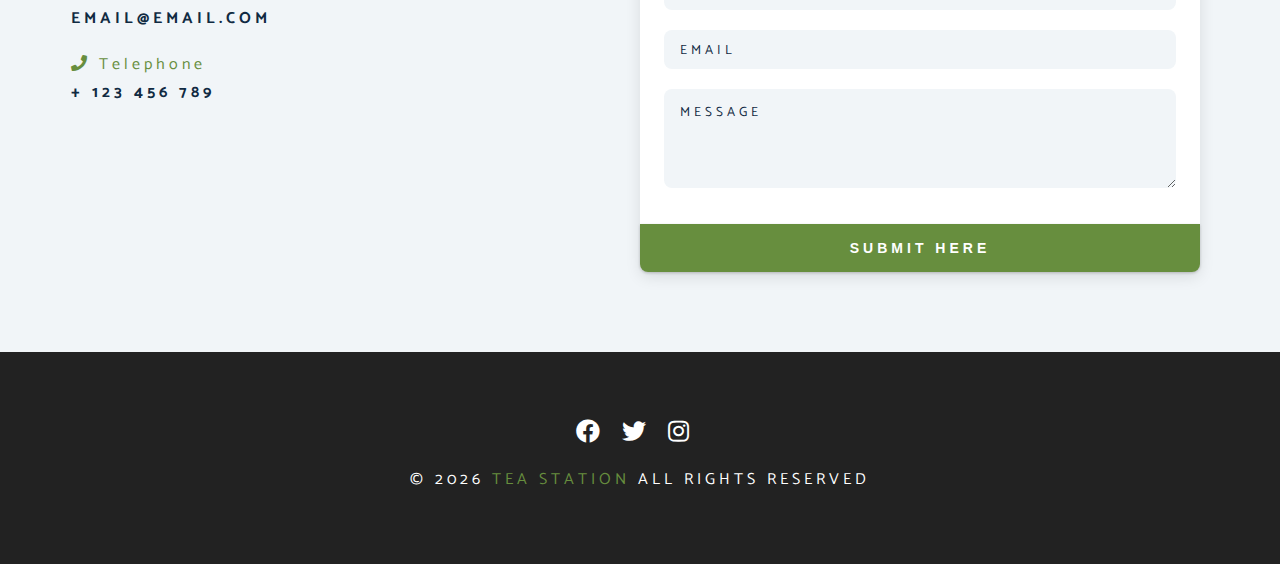
==== commit befab225: "footer 7_footer_section" ====
--- a/index.html
+++ b/index.html
@@ -324,6 +324,33 @@
       </div>
     </section>
     <!-- end of contact -->
+    <!-- footer -->
+    <footer class="footer">
+      <div class="section-center">
+        <div class="social-icons">
+          <!-- social icon -->
+          <a href="#" class="social-icon">
+            <i class="fab fa-facebook"></i>
+          </a>
+          <!-- end of social icon -->
+          <!-- social icon -->
+          <a href="#" class="social-icon">
+            <i class="fab fa-twitter"></i>
+          </a>
+          <!-- end of social icon -->
+          <!-- social icon -->
+          <a href="#" class="social-icon">
+            <i class="fab fa-instagram"></i>
+          </a>
+          <!-- end of social icon -->
+        </div>
+        <h4 class="footer-text">
+          &copy; <span id="date"></span>
+          <span class="company">tea station</span>
+          all rights reserved
+        </h4>
+      </div>
+    </footer>
     <script src="app.js"></script>
   </body>
 </html>
--- a/css/styles.css
+++ b/css/styles.css
@@ -469,3 +469,25 @@
 Footer
 ===============
 */
+.footer {
+  background: #222;
+  text-align: center;
+}
+.social-icon {
+  color: var(--clr-white);
+  font-size: 1.5rem;
+  margin-right: 1rem;
+  transition: var(--transition);
+}
+.social-icon:hover {
+  color: var(--clr-primary);
+}
+.footer-text {
+  margin-top: 1.25rem;
+  text-transform: uppercase;
+  color: var(--clr-white);
+  font-weight: 400;
+}
+.company {
+  color: var(--clr-primary);
+}
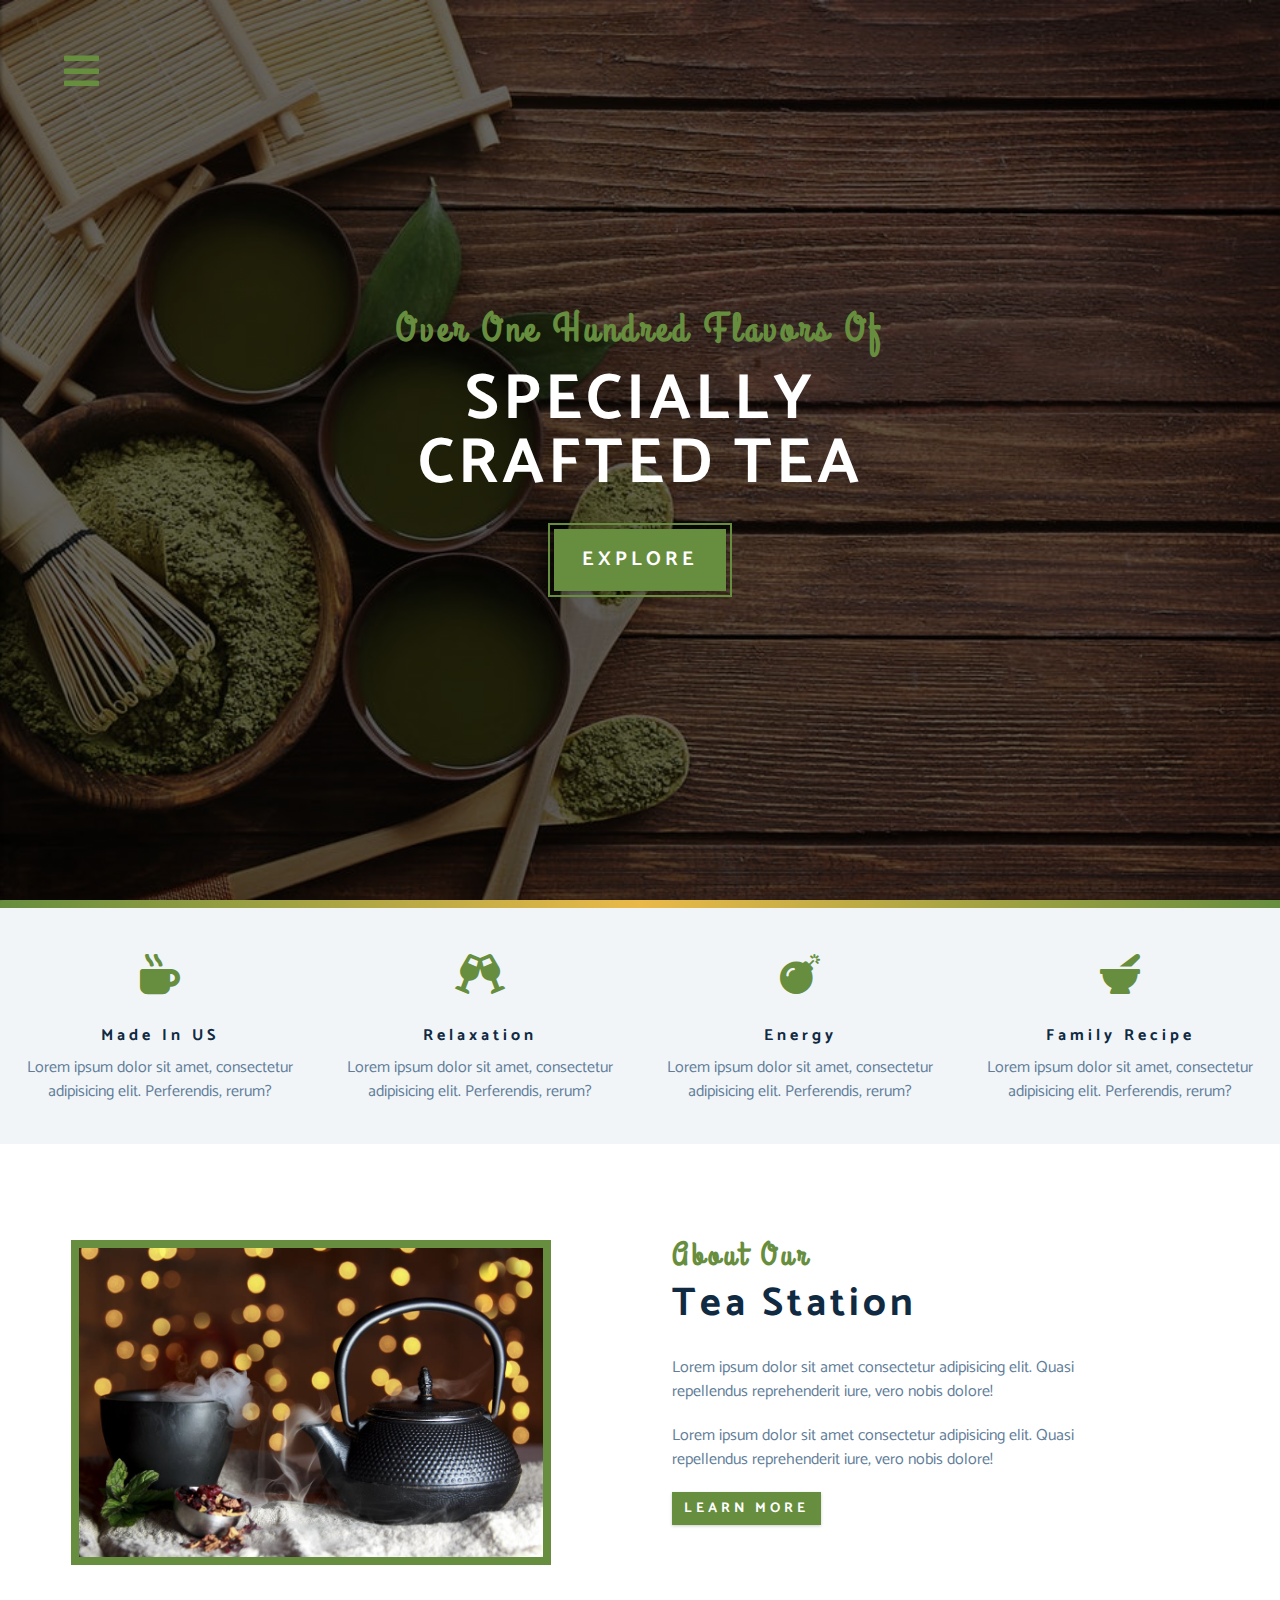
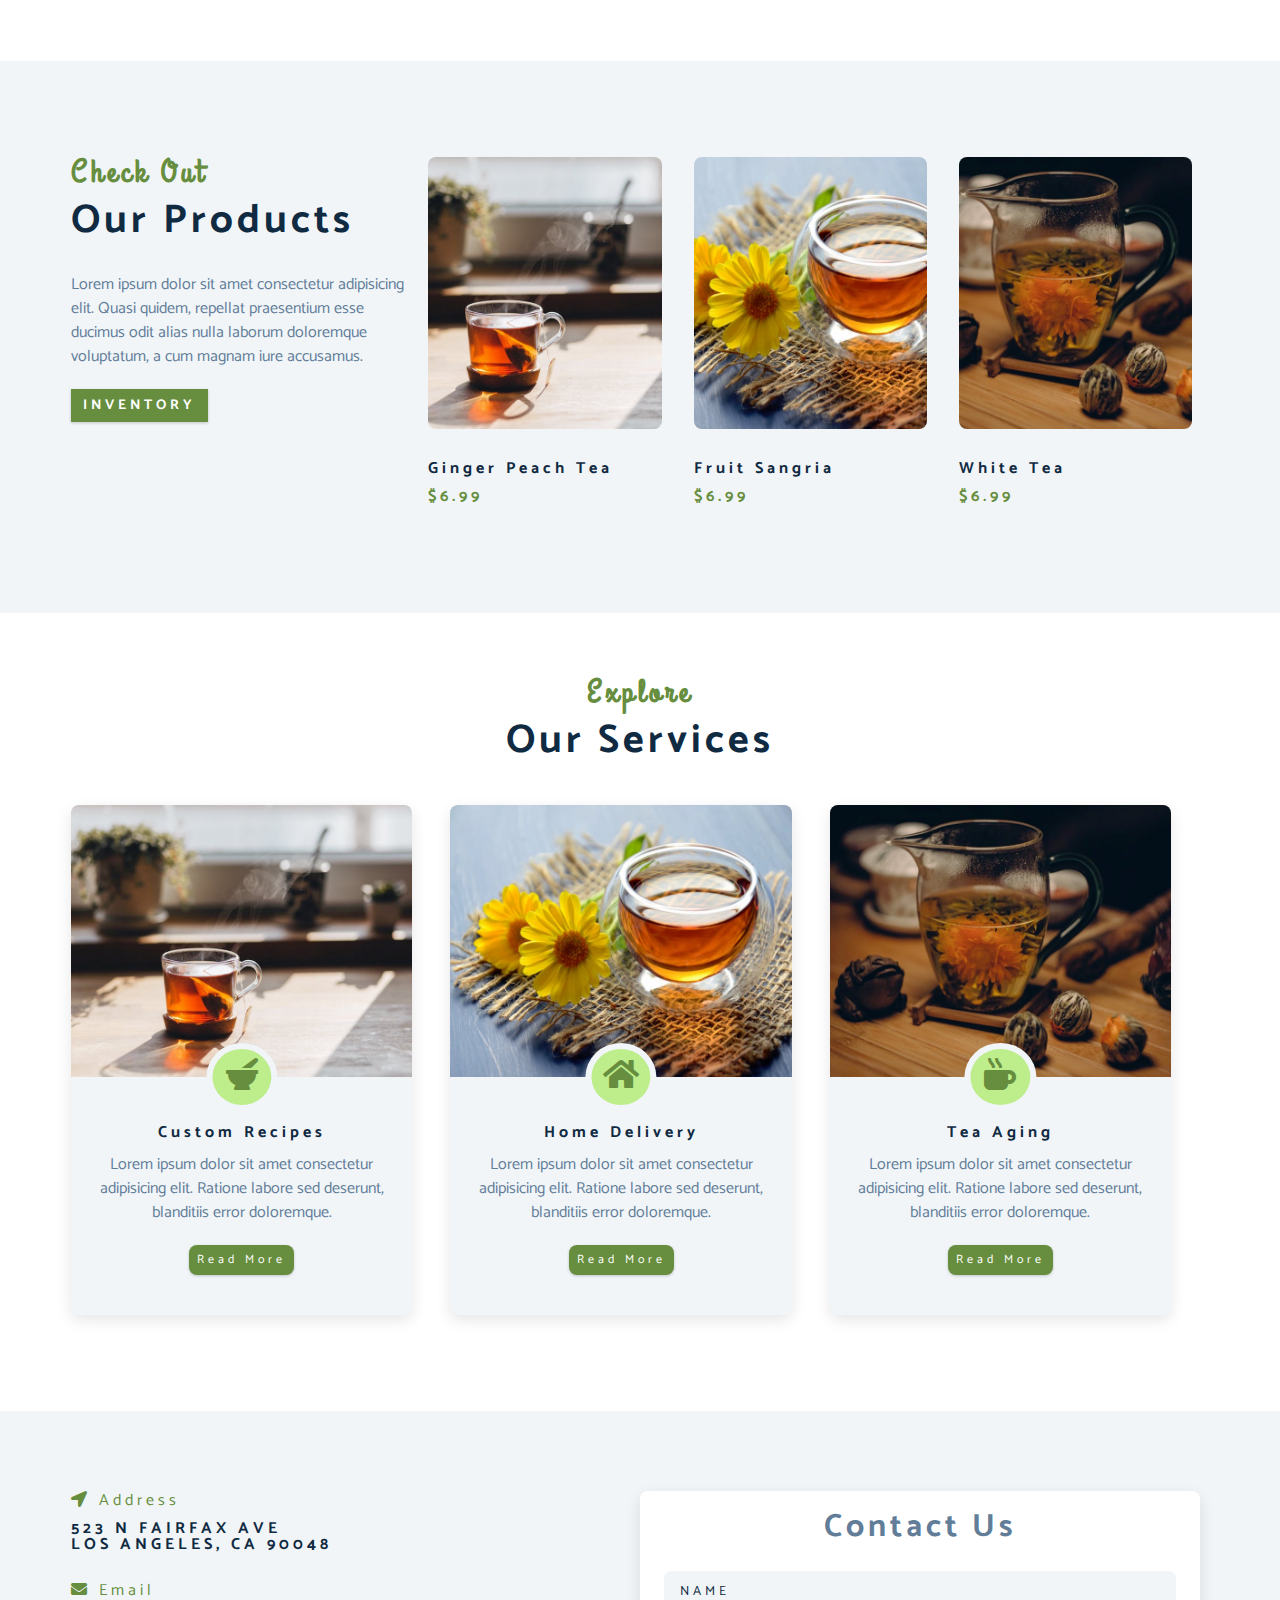
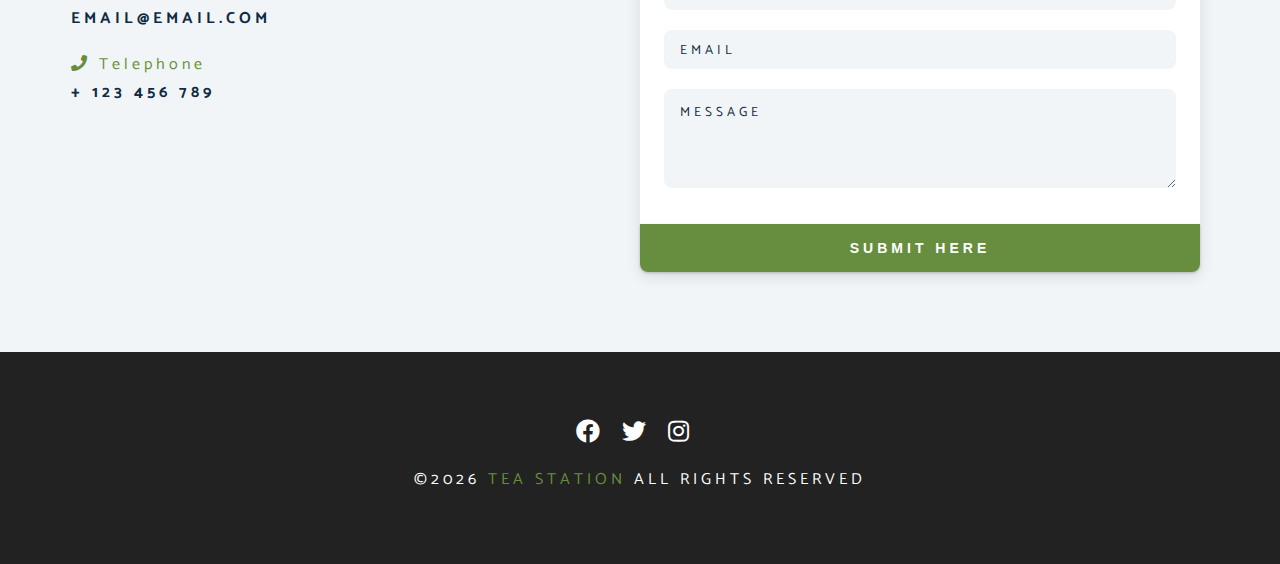
==== commit c9a9c2e7: "nav bar" ====
--- a/index.html
+++ b/index.html
@@ -14,6 +14,23 @@
   </head>
   <body>
     <!-- navbar -->
+    <!-- nav button -->
+    <span class="nav-btn" id="nav-btn">
+      <i class="fas fa-bars"></i>
+    </span>
+    <nav class="navbar" id="navbar">
+      <div class="navbar-header">
+        <span class="nav-close" id="nav-close">
+          <i class="fas fa-times"></i>
+        </span>
+      </div>
+      <ul class="nav-items">
+        <li><a href="index.html" class="nav-link">home</a></li>
+        <li><a href="skills.html" class="nav-link">skills</a></li>
+        <li><a href="about.html" class="nav-link">about</a></li>
+        <li><a href="products.html" class="nav-link">products</a></li>
+      </ul>
+    </nav>
     <!-- header  -->
     <header class="header">
       <div class="banner">
@@ -345,7 +362,7 @@
           <!-- end of social icon -->
         </div>
         <h4 class="footer-text">
-          &copy; <span id="date"></span>
+          &copy;<span id="date"></span>
           <span class="company">tea station</span>
           all rights reserved
         </h4>
--- a/css/styles.css
+++ b/css/styles.css
@@ -135,7 +135,77 @@
     padding: 4rem 1rem;
   }
 }
-
+/*
+=============== 
+Navbar
+===============
+*/
+.nav-btn {
+  position: fixed;
+  top: 5%;
+  left: 5%;
+  font-size: 2.5rem;
+  color: var(--clr-primary);
+  z-index: 1;
+  cursor: pointer;
+  /* animation */
+}
+/* navbar */
+.navbar {
+  position: fixed;
+  top: 0;
+  left: 0;
+  right: 0;
+  bottom: 0;
+  /* width: 100%;
+  height: 100%; */
+  background: var(--clr-grey-10);
+  z-index: 2;
+  box-shadow: 2px 0 2px rgba(0, 0, 0, 0.2);
+  /* hide navbar */
+  transform: translateX(-100%);
+  transition: var(--transition);
+}
+.showNav {
+  transform: translate(0);
+}
+.navbar-header {
+  text-align: right;
+  padding-right: 1rem;
+}
+.nav-close {
+  font-size: 2.5rem;
+  cursor: pointer;
+  color: #f29c9c;
+  transition: var(--transition);
+}
+.nav-close:hover {
+  color: #bb2525;
+}
+.nav-items {
+  list-style-type: none;
+}
+.nav-link {
+  display: block;
+  font-size: 1.5rem;
+  padding: 0.25rem 1rem;
+  text-transform: uppercase;
+  letter-spacing: var(--spacing);
+  color: var(--clr-grey-5);
+  transition: var(--transition);
+}
+.nav-link:hover {
+  background: var(--clr-primary-light);
+  color: var(--clr-primary);
+  padding-left: 1.5rem;
+  border-left: 0.25rem solid var(--clr-primary);
+}
+@media screen and (min-width: 768px) {
+  .navbar {
+    width: 30vw;
+    max-width: 20rem;
+  }
+}
 /*
 =============== 
 Header
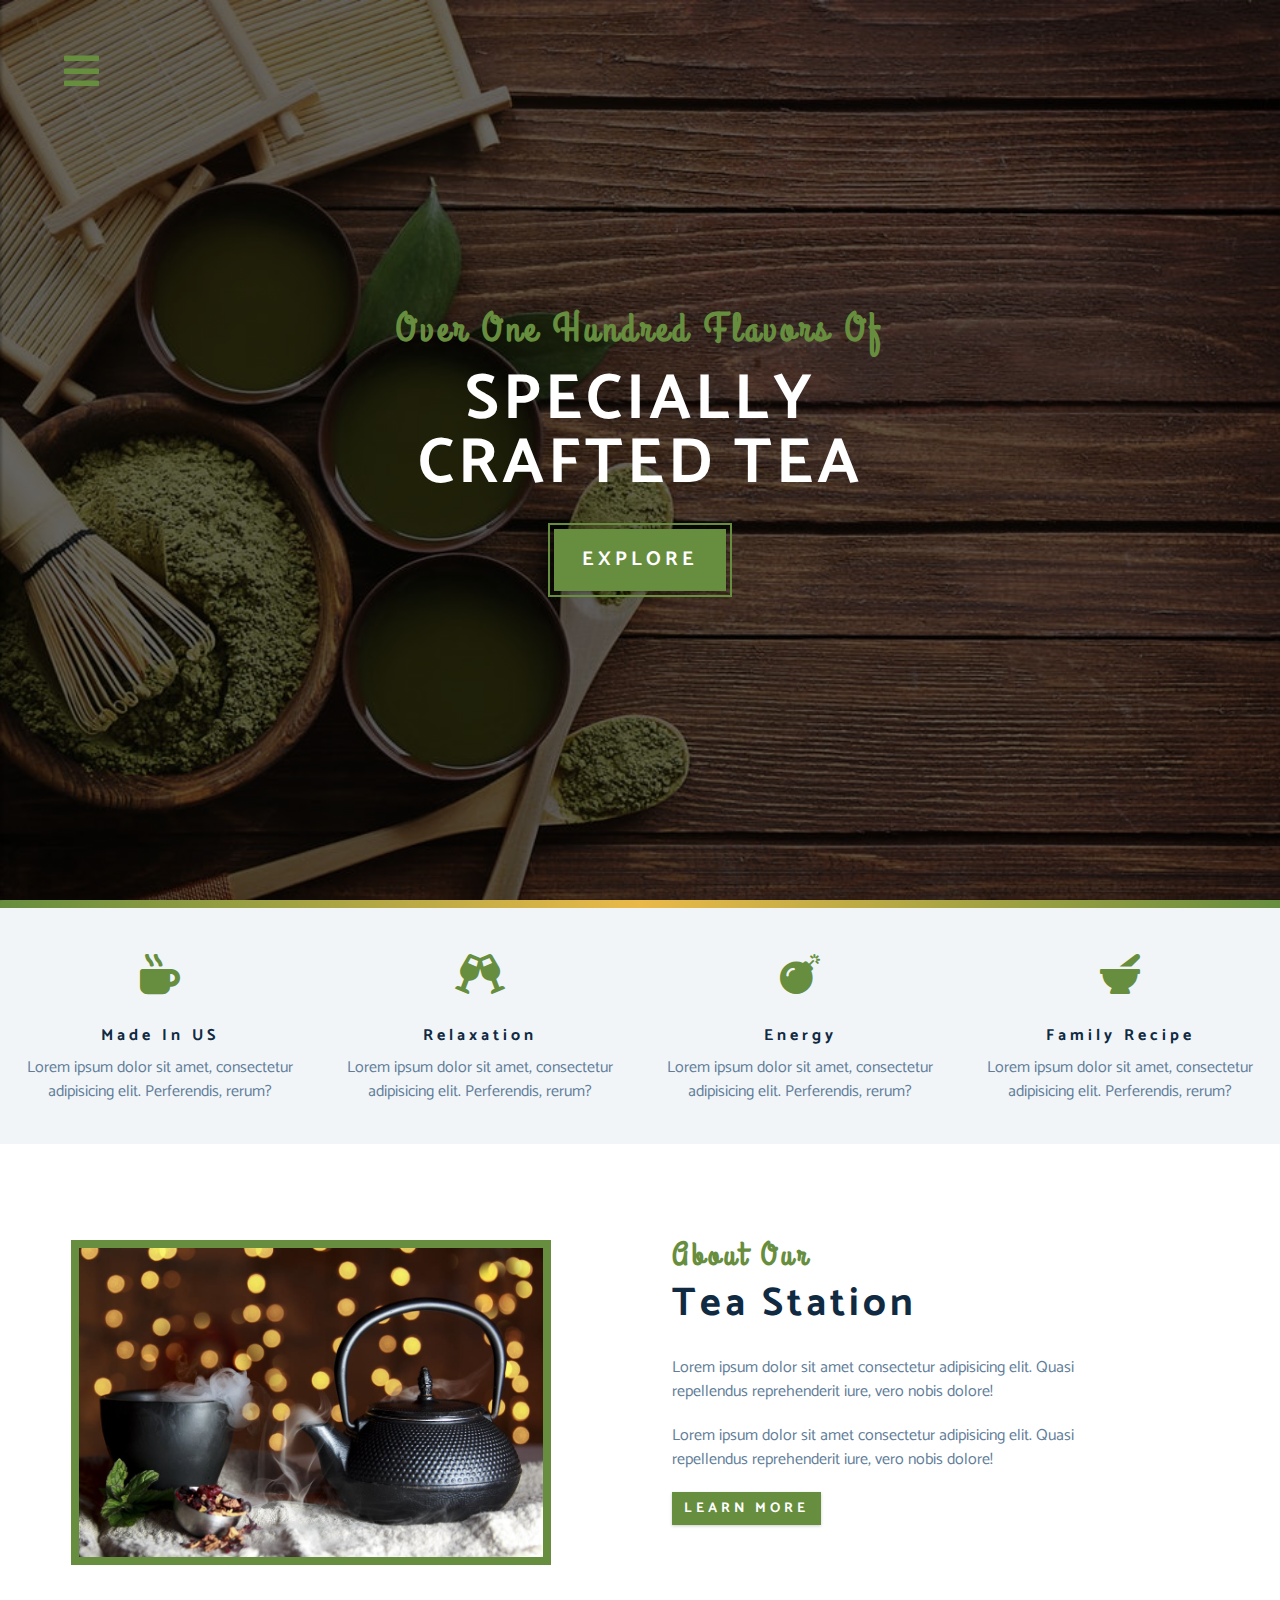
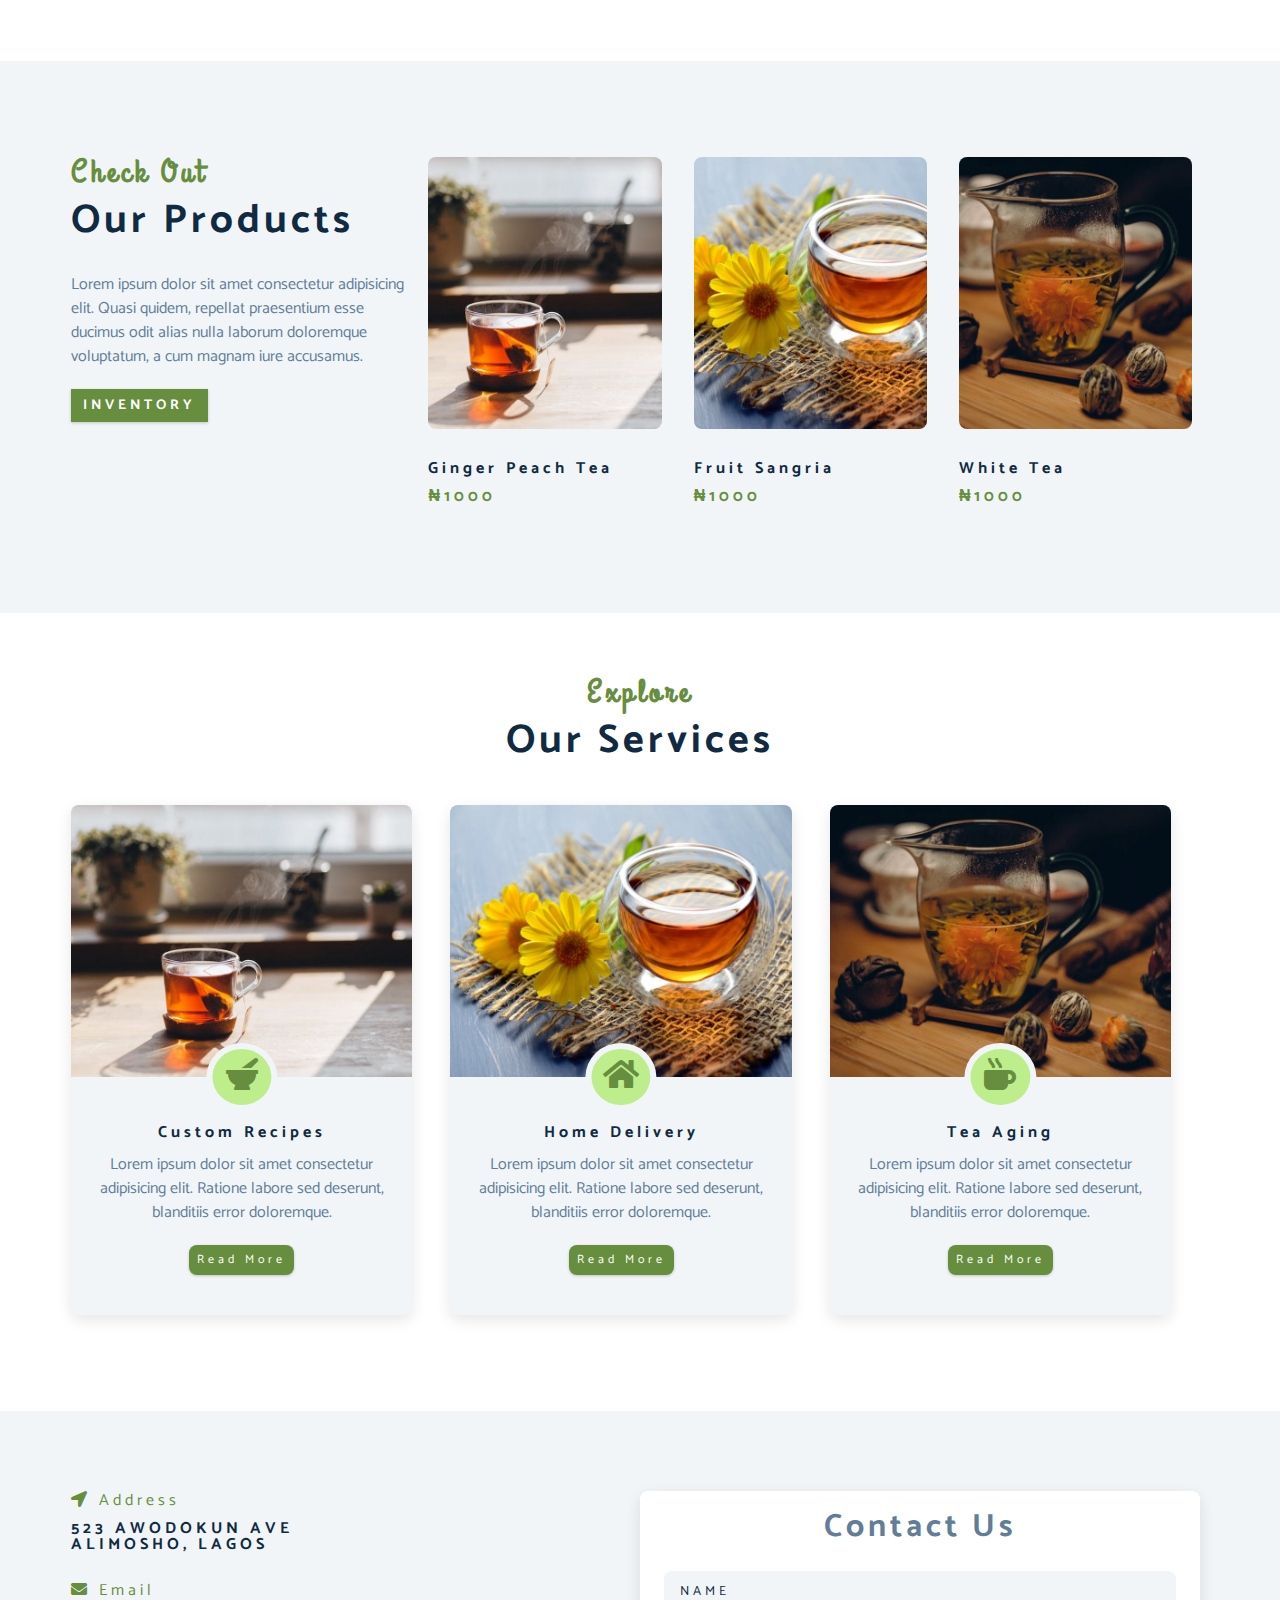
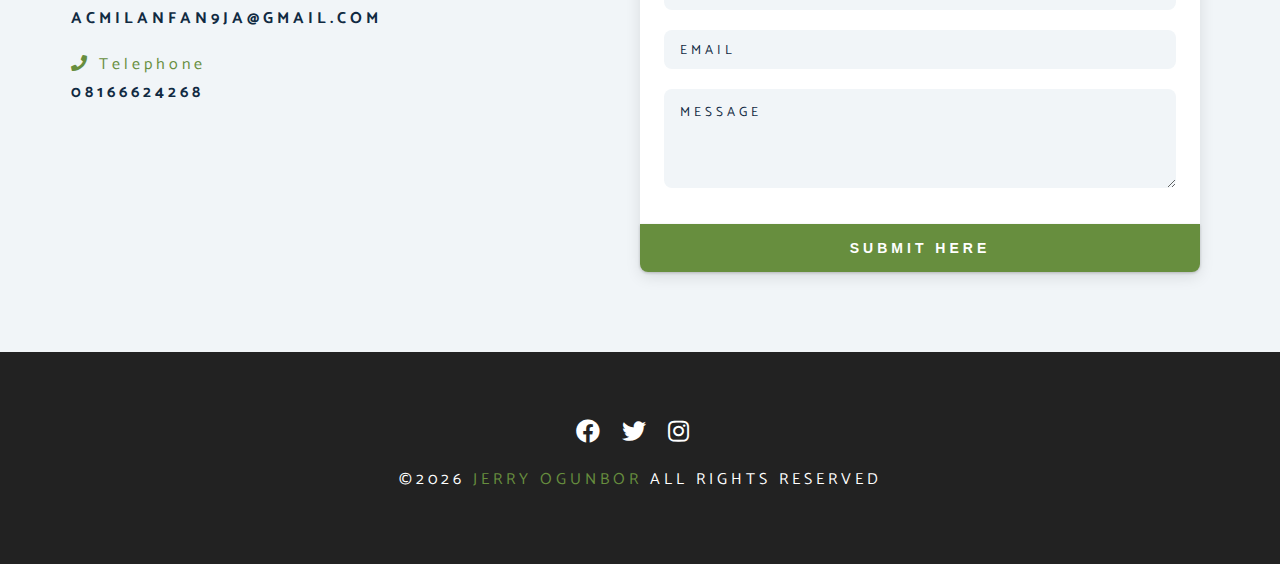
==== commit b5e13695: "completed project" ====
--- a/index.html
+++ b/index.html
@@ -156,7 +156,7 @@
               alt="single product"
               class="product-img" />
             <h4 class="product-title">ginger peach tea</h4>
-            <h4 class="product-price">$6.99</h4>
+            <h4 class="product-price">&#8358;1000</h4>
           </div>
           <!-- end of single product -->
           <!-- single product -->
@@ -166,7 +166,7 @@
               alt="single product"
               class="product-img" />
             <h4 class="product-title">fruit sangria</h4>
-            <h4 class="product-price">$6.99</h4>
+            <h4 class="product-price">&#8358;1000</h4>
           </div>
           <!-- end of single product -->
           <!-- single product -->
@@ -176,7 +176,7 @@
               alt="single product"
               class="product-img" />
             <h4 class="product-title">white tea</h4>
-            <h4 class="product-price">$6.99</h4>
+            <h4 class="product-price">&#8358;1000</h4>
           </div>
           <!-- end of single product -->
         </article>
@@ -284,8 +284,8 @@
               address
             </h4>
             <h4 class="contact-text">
-              523 N Fairfax Ave <br />
-              Los Angeles, CA 90048
+              523 Awodokun Ave <br />
+              Alimosho, Lagos
             </h4>
           </div>
           <!-- end of contact item -->
@@ -297,7 +297,7 @@
               </span>
               email
             </h4>
-            <h4 class="contact-text">email@email.com</h4>
+            <h4 class="contact-text">acmilanfan9ja@gmail.com</h4>
           </div>
           <!-- end of contact item -->
           <!-- contact item -->
@@ -308,14 +308,14 @@
               </span>
               telephone
             </h4>
-            <h4 class="contact-text">+ 123 456 789</h4>
+            <h4 class="contact-text">08166624268</h4>
           </div>
           <!-- end of contact item -->
         </article>
         <!-- contact form -->
         <article class="contact-form">
           <h3>contact us</h3>
-          <form>
+          <form action="https://formspree.io/f/xwkjqadw" method="POST">
             <div class="form-group">
               <!-- inputs -->
               <input
@@ -363,7 +363,7 @@
         </div>
         <h4 class="footer-text">
           &copy;<span id="date"></span>
-          <span class="company">tea station</span>
+          <span class="company">jerry ogunbor</span>
           all rights reserved
         </h4>
       </div>
--- a/css/styles.css
+++ b/css/styles.css
@@ -137,6 +137,72 @@
 }
 /*
 =============== 
+Animation
+===============
+*/
+@keyframes bounce {
+  0% {
+    transform: scale(1);
+  }
+  50% {
+    transform: scale(2);
+  }
+  100% {
+    transform: scale(1);
+  }
+}
+@keyframes slideFromRight {
+  0% {
+    transform: translateX(1000px);
+    opacity: 0;
+  }
+  50% {
+    transform: translateX(-200px);
+    opacity: 0.5;
+  }
+  75% {
+    transform: translateX(50px);
+    opacity: 0.75;
+  }
+  100% {
+    transform: translateX(0px);
+    opacity: 1;
+  }
+}
+@keyframes slideFromLeft {
+  0% {
+    transform: translateX(-1000px);
+    opacity: 0;
+  }
+  50% {
+    transform: translateX(200px);
+    opacity: 0.5;
+  }
+  75% {
+    transform: translateX(-50px);
+    opacity: 0.75;
+  }
+  100% {
+    transform: translateX(0px);
+    opacity: 1;
+  }
+}
+@keyframes show {
+  0% {
+    transform: scale(1.5);
+    opacity: 0;
+  }
+  50% {
+    transform: scale(2);
+    opacity: 0.5;
+  }
+  100% {
+    transform: scale(1);
+    opacity: 1;
+  }
+}
+/*
+=============== 
 Navbar
 ===============
 */
@@ -149,6 +215,7 @@
   z-index: 1;
   cursor: pointer;
   /* animation */
+  animation: bounce 2s ease infinite;
 }
 /* navbar */
 .navbar {
@@ -230,6 +297,7 @@
   font-family: var(--ff-secondary);
   color: var(--clr-primary);
   /* animation */
+  animation: slideFromRight 5s ease-in-out 1;
 }
 .banner h1 {
   text-transform: uppercase;
@@ -237,12 +305,14 @@
   margin-top: 1.25rem;
   margin-bottom: 2rem;
   /* animation */
+  animation: slideFromLeft 5s ease-in-out 1;
 }
 .banner-btn {
   outline: 0.125rem solid var(--clr-primary);
   outline-offset: 0.25rem;
   font-size: 1.25rem;
   padding: 1rem 1.75rem;
+  animation: show 5s linear 1;
 }
 /* content divider */
 .content-divider {
